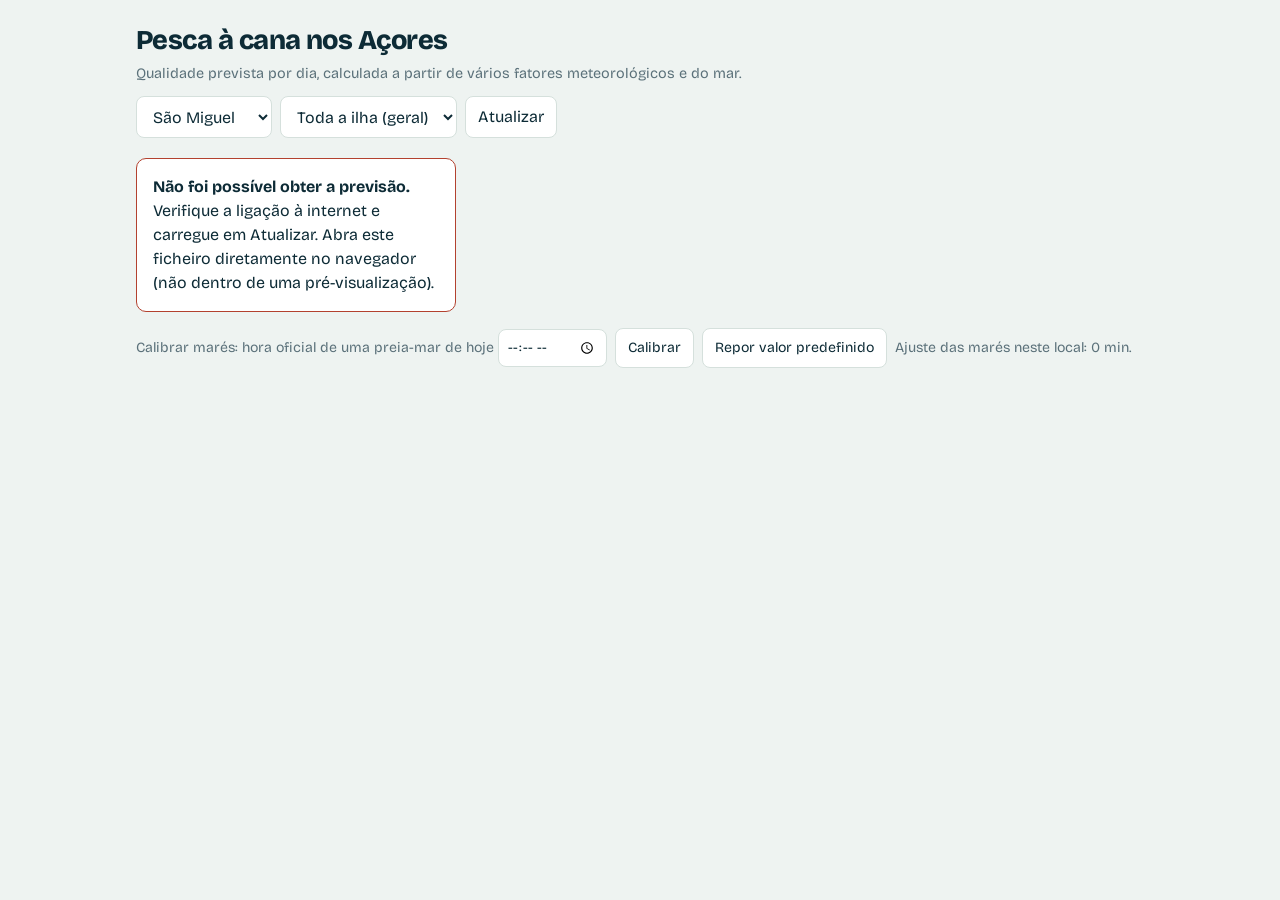
==== previsao-pesca-acores.html @ ee946c45 "Add files via upload" ====
<!doctype html>
<html lang="pt-PT">
<head>
<meta charset="utf-8">
<meta name="viewport" content="width=device-width, initial-scale=1">
<title>Previsão de pesca à cana – Açores</title>
<link rel="preconnect" href="https://fonts.googleapis.com">
<link href="https://fonts.googleapis.com/css2?family=Bricolage+Grotesque:opsz,wght@12..96,400;600;800&display=swap" rel="stylesheet">
<style>
:root{--g1:#2a7ca3;--g2:#d9822b;--g3:#7a5fc0;--bg:#eef3f1;--card:#fff;--ink:#0d2b36;--mute:#5b717a;--line:#d5e0dc;--track:#dfe8e4;--sel:#0d2b36;--selink:#f1f5f2;
--c1:#2e7d62;--c2:#6f9a3a;--c3:#d9a406;--c4:#d9822b;--c5:#b3412f}
@media (prefers-color-scheme:dark){:root{--g1:#5bb4dc;--g2:#ee9a47;--g3:#a58cf0;--bg:#0a1c23;--card:#11303b;--ink:#e6efec;--mute:#93a9b0;--line:#1f4350;--track:#1b3d49;--sel:#e6efec;--selink:#0a1c23;
--c1:#4fb08c;--c2:#93bd5c;--c3:#f2b705;--c4:#ee9a47;--c5:#e0715e}}
*{box-sizing:border-box}
body{margin:0;background:var(--bg);color:var(--ink);font:16px/1.5 "Bricolage Grotesque",system-ui,sans-serif}
main{max-width:1040px;margin:0 auto;padding:20px 16px 48px}
header{display:flex;flex-wrap:wrap;gap:12px;align-items:end;justify-content:space-between;margin-bottom:20px}
h1{margin:0;font-size:1.7rem;font-weight:800;letter-spacing:-.02em}
header p{margin:2px 0 0;color:var(--mute);font-size:.9rem}
.ctrl{display:flex;gap:8px}
select,button.rf{font:inherit;padding:8px 12px;border:1px solid var(--line);border-radius:8px;background:var(--card);color:var(--ink)}
button.rf{cursor:pointer}
:focus-visible{outline:3px solid var(--c3);outline-offset:2px}
.grid{display:grid;gap:16px}
@media(min-width:820px){.grid{grid-template-columns:320px 1fr;align-items:start}}
.dias{display:flex;flex-direction:column;gap:6px}
.dia{display:grid;grid-template-columns:78px 1fr 52px;gap:10px;align-items:center;text-align:left;width:100%;font:inherit;color:inherit;padding:10px 12px;background:var(--card);border:1px solid var(--line);border-radius:10px;cursor:pointer}
.dia[aria-pressed=true]{background:var(--sel);color:var(--selink);border-color:var(--sel)}
.dia b{display:block;text-transform:capitalize;font-weight:600;line-height:1.2}
.dia small{opacity:.7}
.dia .pc{font-weight:800;font-size:1.25rem;text-align:right}
.bar{height:8px;background:var(--track);border-radius:4px;overflow:hidden}
.bar i{display:block;height:100%;background:var(--c);border-radius:4px}
.melhor{display:inline-block;margin-left:4px;font-size:.7rem;font-weight:600;background:var(--c3);color:#0d2b36;border-radius:4px;padding:0 5px}
.painel{background:var(--card);border:1px solid var(--line);border-radius:14px;padding:20px}
.topo{display:flex;flex-wrap:wrap;gap:16px;align-items:center;justify-content:space-between;border-bottom:1px solid var(--line);padding-bottom:16px;margin-bottom:8px}
.topo h2{margin:0;font-size:1.3rem;text-transform:capitalize}
.topo p{margin:2px 0 0;color:var(--mute)}
.big{font-size:3.6rem;font-weight:800;line-height:1;letter-spacing:-.03em;color:var(--c)}
.big small{font-size:1.3rem;font-weight:600}
.big span{display:block;font-size:.95rem;font-weight:600;letter-spacing:0;text-align:right}
.aviso{margin:12px 0 0;padding:10px 12px;border-left:4px solid var(--c5);background:var(--track);border-radius:0 8px 8px 0;font-size:.92rem}
.resumo{margin:12px 0 4px}
.mod{padding:14px 0;border-bottom:1px solid var(--line)}
.mod:last-child{border:0}
.mh{display:flex;justify-content:space-between;gap:8px;align-items:baseline;margin-bottom:6px}
.mh h3{margin:0;font-size:1rem}
.mh h3 small{font-weight:400;color:var(--mute)}
.mh strong{font-size:1.05rem;color:var(--c)}
.val{margin:6px 0 0;font-size:.88rem;color:var(--mute)}
.nota{margin:2px 0 0;font-size:.92rem}
svg.sp{display:block;margin-top:6px;width:100%;max-width:260px;height:36px}
.pers{display:grid;grid-template-columns:repeat(4,1fr);gap:8px;margin:14px 0 6px}
.per{display:flex;flex-direction:column;gap:2px;padding:8px 10px;border:1px solid var(--line);border-radius:8px;font-size:.85rem}
.per.top{border:2px solid var(--c);padding:7px 9px}
.per small{color:var(--mute)}
.per span{font-weight:800;font-size:1.25rem;color:var(--c)}
.tira{display:grid;grid-template-columns:repeat(24,1fr);gap:1px;margin-top:10px}
.tira i{height:20px}
.eixo{display:flex;justify-content:space-between;font-size:.72rem;color:var(--mute)}
.calib{display:flex;flex-wrap:wrap;gap:8px;align-items:center;margin-top:12px;font-size:.88rem;color:var(--mute)}
.calib input{font:inherit;padding:6px 8px;border:1px solid var(--line);border-radius:8px;background:var(--card);color:var(--ink)}
.mod>summary{list-style:none;cursor:pointer}
.mod>summary::-webkit-details-marker{display:none}
.ver{display:inline-block;margin-top:4px;font-size:.82rem;font-weight:600;color:var(--g1)}
.ver::after{content:" ▾"}
.mod[open] .ver::after{content:" ▴"}
.fig{margin:14px 0 4px}
.fig figcaption{font-weight:600;font-size:.9rem;margin-bottom:4px}
.graf{display:block;width:100%;height:auto}
.leg{display:flex;flex-wrap:wrap;gap:4px 14px;margin:4px 0;font-size:.8rem;color:var(--mute)}
.leg i{display:inline-block;width:12px;height:12px;margin-right:5px;border-radius:3px;vertical-align:-2px}
.estado{color:var(--mute);font-size:.85rem;margin-top:16px}
.erro{padding:16px;border:1px solid var(--c5);border-radius:10px;background:var(--card)}
</style>
</head>
<body>
<main>
<header>
  <div>
    <h1>Pesca à cana nos Açores</h1>
    <p>Qualidade prevista por dia, calculada a partir de vários fatores meteorológicos e do mar.</p>
  </div>
  <div class="ctrl">
    <select id="ilha" aria-label="Ilha"></select>
    <select id="local" aria-label="Local de pesca"></select>
    <button class="rf" id="rf" type="button">Atualizar</button>
  </div>
</header>
<div id="app" class="grid" aria-live="polite"><p>A carregar previsão…</p></div>
<p class="estado" id="estado"></p>
<div class="calib">
  <label>Calibrar marés: hora oficial de uma preia-mar de hoje <input type="time" id="hora"></label>
  <button class="rf" id="cal" type="button">Calibrar</button>
  <button class="rf" id="rep" type="button">Repor valor predefinido</button>
  <span id="desf"></span>
</div>
</main>

<script>
/* ---------- Configuração ---------- */
const ILHAS={
 "Santa Maria":[36.96,-25.09],"São Miguel":[37.78,-25.50],"Terceira":[38.72,-27.22],
 "Graciosa":[39.05,-28.00],"São Jorge":[38.65,-28.05],"Pico":[38.47,-28.32],
 "Faial":[38.58,-28.70],"Flores":[39.45,-31.13],"Corvo":[39.70,-31.11]};
// Locais por ilha: [nome, lat, lon, face]. face = direção para onde a costa está virada (0=N, 90=E, 180=S, 270=O).
// Coordenadas e orientações aproximadas: ajuste-as à vontade. Para acrescentar locais a outra ilha, junte uma linha aqui.
const LOCAIS={"Terceira":[
 ["Praia da Vitória",38.733,-27.067,90],["Porto Martins",38.755,-27.055,80],["Lages",38.756,-27.090,110],
 ["Porto Judeu",38.678,-27.128,170],["Angra do Heroísmo",38.655,-27.220,180],["São Bartolomeu",38.667,-27.283,190],
 ["Cinco Ribeiras",38.700,-27.360,225],["Serreta",38.765,-27.365,315],["Biscoitos",38.790,-27.240,350],["Quatro Ribeiras",38.770,-27.155,20]]};
// Desfasamento (minutos) a somar às marés do modelo para coincidir com a tabela oficial. Terceira: medido em Angra do Heroísmo.
const DESF_ILHA={"Terceira":35};
const locaisDe=i=>[["Toda a ilha (geral)",...ILHAS[i],null,DESF_ILHA[i]??0],...(LOCAIS[i]||[]).map(l=>[...l.slice(0,4),l[4]??DESF_ILHA[i]??0])];
const HORAS=Array.from({length:24},(_,i)=>i); // dia completo (00h-23h): também se pesca à noite
const JANELA=12; // horas anteriores usadas para medir a tendência da pressão

/* ---------- Utilitários ---------- */
const $=s=>document.querySelector(s);
const vals=a=>a.filter(x=>x!=null);
const avg=a=>{a=vals(a);return a.length?a.reduce((s,x)=>s+x,0)/a.length:null};
const mx=a=>{a=vals(a);return a.length?Math.max(...a):null};
const sm=a=>{a=vals(a);return a.length?a.reduce((s,x)=>s+x,0):null};
const clamp=x=>Math.max(0,Math.min(100,x));
const f=(x,n=0)=>x==null?'–':x.toFixed(n).replace('.',',');
function interp(x,t){
  if(x<=t[0][0])return t[0][1];
  for(let i=1;i<t.length;i++){if(x<=t[i][0]){const[a,b]=t[i-1],[c,d]=t[i];return b+(d-b)*(x-a)/(c-a)}}
  return t[t.length-1][1];
}
function tier(s){
  if(s>=80)return{n:'Excelente',c:'var(--c1)'};
  if(s>=65)return{n:'Boa',c:'var(--c2)'};
  if(s>=50)return{n:'Razoável',c:'var(--c3)'};
  if(s>=35)return{n:'Fraca',c:'var(--c4)'};
  return{n:'Má',c:'var(--c5)'};
}
function spark(a){
  const v=vals(a);if(v.length<2)return'';
  const lo=Math.min(...v),hi=Math.max(...v),r=(hi-lo)||1;
  const pts=v.map((y,i)=>`${(i/(v.length-1)*256+2).toFixed(1)},${(32-(y-lo)/r*28).toFixed(1)}`).join(' ');
  return `<svg class="sp" viewBox="0 0 260 36" role="img" aria-label="Pressão ao longo do dia"><polyline points="${pts}" fill="none" stroke="currentColor" stroke-width="2" stroke-linejoin="round"/></svg>`;
}
function faseLunar(dia){
  const ciclo=29.530588853,d=(new Date(dia+'T12:00:00Z')-Date.UTC(2000,0,6,18,14))/864e5;
  return (((d%ciclo)+ciclo)%ciclo)/ciclo;
}
function nomeFase(p){
  if(p<.03||p>.97)return'Lua nova';if(p<.22)return'Lua crescente';if(p<.28)return'Quarto crescente';
  if(p<.47)return'Crescente gibosa';if(p<.53)return'Lua cheia';if(p<.72)return'Minguante gibosa';
  if(p<.78)return'Quarto minguante';return'Lua minguante';
}

/* ---------- Solunar e marés ---------- */
const PERIODOS=[['Madrugada',0,6],['Manhã',6,12],['Tarde',12,18],['Noite',18,24]];
const hm=m=>{m=Math.round(Math.max(0,Math.min(1439,m)));return String(Math.floor(m/60)).padStart(2,'0')+':'+String(m%60).padStart(2,'0')};
// Posição aproximada da Lua (fórmulas simplificadas, erro de alguns minutos). Maior = passagem meridiana ±60 min; menor = nascer/pôr ±30 min.
function solunar(data,lat,lon){
  const R=Math.PI/180,meio=new Date(data+'T12:00:00Z');
  const loc=new Date(meio.toLocaleString('sv-SE',{timeZone:'Atlantic/Azores'}).replace(' ','T')+'Z');
  const t0=Date.UTC(+data.slice(0,4),+data.slice(5,7)-1,+data.slice(8,10))-(loc-meio);
  const alt=m=>{
    const d=(t0+m*6e4)/864e5-10957.5;
    const lam=(218.316+13.176396*d+6.289*Math.sin((134.963+13.064993*d)*R))*R;
    const bet=5.128*Math.sin((93.272+13.22935*d)*R)*R,eps=(23.4393-3.563e-7*d)*R;
    const x=Math.cos(lam)*Math.cos(bet),y=Math.sin(lam)*Math.cos(bet)*Math.cos(eps)-Math.sin(bet)*Math.sin(eps),z=Math.sin(lam)*Math.cos(bet)*Math.sin(eps)+Math.sin(bet)*Math.cos(eps);
    const H=(280.46061837+360.98564736629*d+lon)*R-Math.atan2(y,x),dec=Math.asin(z);
    return Math.asin(Math.sin(lat*R)*Math.sin(dec)+Math.cos(lat*R)*Math.cos(dec)*Math.cos(H));
  };
  const A=[];for(let m=0;m<=1440;m+=10)A.push(alt(m));
  const janelas=[];
  for(let i=1;i<A.length-1;i++){
    const m=i*10;
    if((A[i]>A[i-1]&&A[i]>=A[i+1])||(A[i]<A[i-1]&&A[i]<=A[i+1]))janelas.push({ini:m-60,fim:m+60,tipo:'maior'});
    if((A[i-1]<0&&A[i]>=0)||(A[i-1]>=0&&A[i]<0))janelas.push({ini:m-30,fim:m+30,tipo:'menor'});
  }
  return{janelas:janelas.sort((a,b)=>a.ini-b.ini)};
}
// Nível do mar à hora t (relativa ao início do dia), por interpolação linear; c[i] = hora i-2
const nivel=(c,t)=>{const x=t+2,i=Math.floor(x),a=c?.[i],b=c?.[i+1];return i<0||a==null||b==null?null:a+(b-a)*(x-i)};
// Preia-mar e baixa-mar: máximos e mínimos da série (interpolação parabólica) + desfasamento d.desf (min) face à tabela oficial
function extremos(d){
  const c=d.mareCtx,r=[];if(!c)return r;
  for(let j=-1;j<=24;j++){
    const y0=nivel(c,j-1),y1=nivel(c,j),y2=nivel(c,j+1);if(y0==null||y1==null||y2==null)continue;
    const alta=y1>y0&&y1>=y2,baixa=y1<y0&&y1<=y2;if(!alta&&!baixa)continue;
    const den=y0-2*y1+y2,m=(j+(den?.5*(y0-y2)/den:0))*60+(d.desf||0);
    if(m>=0&&m<1440)r.push({m,alta,y:y1});
  }
  return r.sort((a,b)=>a.m-b.m);
}
// Pontuação hora a hora: água em movimento (velocidade da maré) + períodos solunares, com bónus quando coincidem
function horaMares(d){
  const c=d.mareCtx,o=(d.desf||0)/60;
  return HORAS.map(h=>{
    const a=nivel(c,h+1-o),b=nivel(c,h-1-o),sp=a!=null&&b!=null?Math.abs(a-b)/2:null;
    const base=sp==null?60:interp(sp,[[0,35],[.05,50],[.12,80],[.2,100]]);
    const s=d.sol.janelas.filter(j=>h*60+30>=j.ini&&h*60+30<=j.fim).reduce((a,j)=>Math.max(a,j.tipo==='maior'?1:.6),0);
    const mid=h*60+30,ds=d.sun?Math.min(Math.abs(mid-d.sun.nasce),Math.abs(mid-d.sun.poe)):999;
    const u=ds<=45?1:ds<=90?.5:0; // luz de amanhecer e entardecer
    return clamp(base*.5+(40+60*s)*.3+(40+60*u)*.2+((s>0||u>0)&&base>=70?10:0));
  });
}
// Janelas de ouro: período solunar a menos de 1 h de uma preia-mar ou baixa-mar
function ouro(d){
  const r=[];
  [...d.sol.janelas,...(d.sun?[d.sun.nasce,d.sun.poe].map(m=>({ini:m-60,fim:m+60})):[])].forEach(j=>d.extremos.forEach(e=>{const a=Math.max(j.ini,e.m-60),b=Math.min(j.fim,e.m+60);if(b>a)r.push({a,b})}));
  return r.sort((x,y)=>x.a-y.a);
}
function tira(d){
  return`<div class="tira">${d.hs.map((v,h)=>`<i title="${String(h).padStart(2,'0')}h: ${Math.round(v)}%" style="background:${tier(v).c}"></i>`).join('')}</div><div class="eixo"><span>00h</span><span>06h</span><span>12h</span><span>18h</span><span>24h</span></div>`;
}

/* ---------- Módulos (um por fator) ----------
   Cada módulo recebe os dados do dia e devolve {pontos 0-100, valor, nota} ou null se não houver dados.
   Para acrescentar um fator, basta juntar um objeto a esta lista. */
const MODULOS=[
{id:'pressao',nome:'Pressão atmosférica',peso:.20,avaliar(d){
  const a=vals(d.p),c=d.pCtx;if(a.length<4)return null;
  // tendência: para cada hora do dia, variação face às JANELA horas anteriores; depois média do dia
  const ds=[];for(let i=JANELA;i<c.length;i++)if(c[i]!=null&&c[i-JANELA]!=null)ds.push(c[i]-c[i-JANELA]);
  if(ds.length<4)return null;
  const delta=avg(ds),pm=avg(a);
  const seta=delta<-1?'↓':delta>1?'↑':'→';
  let s=interp(delta,[[-12,30],[-6,50],[-3,100],[-1,92],[0,75],[1,62],[3,50],[6,35]]);
  if(pm<1000)s-=15;else if(pm<1008)s-=7;
  const nota=delta<-6?'Queda rápida: frente a chegar. Peixe ativo, mas o mar vai piorar.'
   :delta<-1?'Queda gradual: cenário clássico de boa atividade antes da frente.'
   :delta<=1?'Pressão estável: pesca regular, peixe menos agitado.'
   :delta<=4?'Subida ligeira: pós-frente, atividade a recuperar.'
   :'Subida rápida: água turva e peixe irregular.';
  return{pontos:clamp(s),valor:`${f(pm)} hPa, tendência ${seta} ${delta>0?'+':''}${f(delta,1)} hPa por cada ${JANELA} h`,nota};
}},
{id:'ondulacao',nome:'Ondulação',peso:.26,avaliar(d){
  const h=avg(d.onda);if(h==null)return null;
  const hm=mx(d.onda),per=avg(d.per);
  const s=interp(hm,[[0,75],[.3,82],[.8,100],[1.5,88],[2,58],[3,22],[4,5],[5,0]]);
  const nota=hm<.3?'Mar chão: peixe mais desconfiado, use fio fino.'
   :hm<1.5?'Ondulação ideal: mexe o fundo sem pôr em risco a margem.'
   :hm<2.2?'Ondulação já forte: escolha locais abrigados.'
   :'Ondulação perigosa na margem: evite os rochedos expostos.';
  return{pontos:clamp(s),valor:`Máx. ${f(hm,1)} m no local${d.ondaLargo?` (ao largo ${f(mx(d.ondaLargo),1)} m)`:''}, período médio ${f(per,0)} s`,nota};
}},
{id:'vento',nome:'Vento',peso:.20,avaliar(d){
  const v=avg(d.v);if(v==null)return null;
  const r=mx(d.raj);
  let s=interp(v,[[0,95],[10,100],[20,72],[30,40],[45,10],[60,0]]);
  s-=Math.max(0,((r??v)-v-15)*.8);
  const nota=v<12?'Vento fraco: lançamentos fáceis e linha controlada.'
   :v<25?'Vento moderado: aceitável, procure abrigo.'
   :'Vento forte: lançar e sentir a ferrada fica difícil.';
  return{pontos:clamp(s),valor:`Média ${f(v)} km/h, rajadas até ${f(r)} km/h`,nota};
}},
{id:'mares',nome:'Marés, solunar e luz do dia',peso:.16,avaliar(d){
  const s=avg(d.hs.slice(d.h0,d.h1));if(s==null)return null;
  const full=d.h1-d.h0===24,tem=d.extremos.length>0;
  let extra='';
  if(full){
    const ex=d.extremos.map(e=>`${e.alta?'preia-mar':'baixa-mar'} ${hm(e.m)} (${e.y>0?'+':''}${f(e.y,1)} m)`).join('; ');
    const sl=t=>d.sol.janelas.filter(j=>j.tipo===t).map(j=>`${hm(j.ini)}–${hm(j.fim)}`).join(' e ')||'nenhum';
    const og=d.ouro.map(o=>`${hm(o.a)}–${hm(o.b)}`).join('; ');
    extra=`<p class="val">Sol: nasce às ${hm(d.sun.nasce)} e põe-se às ${hm(d.sun.poe)}.</p><p class="val">Marés: ${ex||'sem dados'}.</p><p class="val">Solunar maior: ${sl('maior')}. Menor: ${sl('menor')}.</p>
     <p class="nota">${og?`Janelas de ouro (solunar ou nascer/pôr do sol junto à mudança de maré): <b>${og}</b>.`:'Neste dia não há coincidência com a mudança de maré.'}</p>
     <p class="val">Horas das marés estimadas pelo modelo do Open-Meteo e corrigidas com um ajuste de ${d.desf>0?'+':''}${d.desf||0} min; use «Calibrar» para o afinar com a tabela oficial. Horas da Lua calculadas de forma aproximada.</p>`;
  }
  return{pontos:s,valor:`${nomeFase(faseLunar(d.data))}`,
   nota:tem?'Pesca-se melhor com a água em movimento, sobretudo dentro de um período solunar.':'Sem dados de maré: pontuação baseada só nos períodos solunares.',extra};
}},
{id:'ceu',nome:'Céu e chuva',peso:.12,avaliar(d){
  const n=avg(d.nuv),c=sm(d.chuva);if(n==null)return null;
  const sn=interp(n,[[0,72],[40,95],[80,95],[100,78]]);
  const sc=interp(c??0,[[0,100],[1,80],[5,45],[12,15],[25,0]]);
  return{pontos:clamp(.4*sn+.6*sc),valor:`Nuvens ${f(n)}%, chuva ${f(c,1)} mm`,
   nota:c>5?'Chuva relevante: turva a água e torna a pesca desconfortável.':n>=40&&n<=85?'Céu parcialmente nublado: boa luminosidade para pescar.':'Condições de luz sem grande efeito.'};
}},
{id:'agua',nome:'Temperatura da água',peso:.06,avaliar(d){
  const t=avg(d.sst);if(t==null)return null;
  const s=interp(t,[[12,30],[15,55],[17,80],[19,100],[23,100],[25,80],[28,55]]);
  return{pontos:clamp(s),valor:`${f(t,1)} °C`,nota:t<17?'Água fria: peixe mais lento e junto ao fundo.':t>24?'Água muito quente: peixe procura zonas mais fundas.':'Temperatura favorável.'};
}}
];

/* ---------- Gráficos SVG ---------- */
// o.s: séries {v, h0 (hora do 1.º valor), dx (passo em horas), c (cor), t:'barra', area, dash, semPontos}
// opções: titulo, min, max, dec, un, x0, x1, H, bandas [{a,b,c,o}] (horas), refs [{y,n}], pontos [{h,v,n,c,baixo}], marcas [{h,n,c}], faixa [24 pontuações], leg [{c,n}]
function grafico(o){
  const W=640,H=o.H||230,L=46,Rr=14,T=22,B=o.faixa?46:26,x0=o.x0??0,x1=o.x1??24,b=H-B;
  const tod=o.s.flatMap(s=>vals(s.v)).concat((o.refs||[]).map(r=>r.y));
  let lo=o.min??Math.min(...tod),hi=o.max??Math.max(...tod);
  if(hi-lo<1e-6)hi=lo+1;
  const pd=(hi-lo)*.1;if(o.min==null)lo-=pd;if(o.max==null)hi+=pd;
  const X=h=>L+(h-x0)/(x1-x0)*(W-L-Rr),Y=v=>T+(1-(v-lo)/(hi-lo))*(b-T),r1=n=>n.toFixed(1);
  let g='';
  (o.bandas||[]).forEach(z=>{const a=Math.max(z.a,x0),e=Math.min(z.b,x1);if(e>a)g+=`<rect x="${r1(X(a))}" y="${T}" width="${r1(X(e)-X(a))}" height="${b-T}" fill="${z.c}" opacity="${z.o??.15}"/>`});
  for(let k=0;k<=4;k++){const v=lo+(hi-lo)*k/4;g+=`<line x1="${L}" x2="${W-Rr}" y1="${r1(Y(v))}" y2="${r1(Y(v))}" stroke="var(--line)"/><text x="${L-6}" y="${r1(Y(v)+4)}" text-anchor="end" fill="var(--mute)" font-size="11">${f(v,o.dec??1)}</text>`}
  for(let h=Math.ceil(x0/6)*6;h<=x1;h+=6)g+=`<text x="${r1(X(h))}" y="${b+14}" text-anchor="middle" fill="var(--mute)" font-size="11">${String(((h%24)+24)%24).padStart(2,'0')}h</text>`;
  (o.refs||[]).forEach(r=>{g+=`<line x1="${L}" x2="${W-Rr}" y1="${r1(Y(r.y))}" y2="${r1(Y(r.y))}" stroke="var(--c5)" stroke-dasharray="5 4"/><text x="${W-Rr-2}" y="${r1(Y(r.y)-4)}" text-anchor="end" fill="var(--c5)" font-size="11">${r.n}</text>`});
  o.s.forEach(s=>{
    const dx=s.dx||1,h0=s.h0??0,pts=s.v.map((v,i)=>v==null?null:[X(h0+i*dx),Y(v),v,h0+i*dx]).filter(Boolean);
    if(!pts.length)return;
    const tip=p=>`${hm(((p[3]%24)+24)%24*60)}: ${f(p[2],o.dec??1)} ${o.un||''}`;
    if(s.t==='barra'){const w=Math.max(2,(X(1)-X(0))*.7);pts.forEach(p=>{g+=`<rect x="${r1(p[0]-w/2)}" y="${r1(p[1])}" width="${r1(w)}" height="${r1(Math.max(0,b-p[1]))}" fill="${s.c}" opacity=".85"><title>${tip(p)}</title></rect>`});return}
    const l=pts.map(p=>r1(p[0])+','+r1(p[1])).join(' ');
    if(s.area)g+=`<polygon points="${r1(pts[0][0])},${b} ${l} ${r1(pts[pts.length-1][0])},${b}" fill="${s.c}" opacity=".18"/>`;
    g+=`<polyline points="${l}" fill="none" stroke="${s.c}" stroke-width="2.2" stroke-linejoin="round"${s.dash?' stroke-dasharray="6 4"':''}/>`;
    if(!s.semPontos)pts.forEach(p=>{g+=`<circle cx="${r1(p[0])}" cy="${r1(p[1])}" r="6" fill="${s.c}" opacity="0"><title>${tip(p)}</title></circle>`});
  });
  (o.marcas||[]).forEach((m,i)=>{const x=X(m.h);g+=`<line x1="${r1(x)}" x2="${r1(x)}" y1="${T}" y2="${b}" stroke="${m.c}" stroke-dasharray="2 3"/><text x="${r1(x+(x>W-90?-3:3))}" y="${T+11+(i%2)*12}" text-anchor="${x>W-90?'end':'start'}" fill="${m.c}" font-size="11">${m.n}</text>`});
  (o.pontos||[]).forEach(p=>{const x=X(p.h),y=Y(p.v);g+=`<circle cx="${r1(x)}" cy="${r1(y)}" r="4.5" fill="var(--card)" stroke="${p.c}" stroke-width="2"/><text x="${r1(x)}" y="${r1(y+(p.baixo?17:-9))}" text-anchor="middle" fill="var(--ink)" font-size="11" font-weight="600">${p.n}</text>`});
  if(o.faixa){g+=`<text x="${L-6}" y="${b+34}" text-anchor="end" fill="var(--mute)" font-size="10">pont.</text>`;o.faixa.forEach((v,h)=>{g+=`<rect x="${r1(X(h))}" y="${b+24}" width="${r1(X(1)-X(0)-1)}" height="11" fill="${tier(v).c}"><title>${String(h).padStart(2,'0')}h: ${Math.round(v)}%</title></rect>`})}
  const leg=(o.leg||[]).map(x=>`<span><i style="background:${x.c}"></i>${x.n}</span>`).join('');
  return`<figure class="fig"><figcaption>${o.titulo}</figcaption><svg class="graf" viewBox="0 0 ${W} ${H}" role="img" aria-label="${o.titulo}">${g}</svg>${leg?`<div class="leg">${leg}</div>`:''}</figure>`;
}
const G={a:'var(--g1)',b:'var(--g2)',c:'var(--g3)'};
const DET={
 pressao:d=>grafico({titulo:'Pressão ao nível do mar (hPa), com as 12 h anteriores',s:[{v:d.pCtx,h0:-12,c:G.a,area:1}],x0:-12,dec:0,un:'hPa',bandas:[{a:-12,b:0,c:'var(--ink)',o:.07}],leg:[{c:'var(--ink)',n:'Sombreado: dia anterior (base da tendência)'}]}),
 ondulacao:d=>grafico({titulo:'Altura das ondas (m)',s:[{v:d.onda,c:G.a,area:1},...(d.ondaLargo?[{v:d.ondaLargo,c:G.b,dash:1,semPontos:1}]:[])],min:0,un:'m',refs:[{y:2.2,n:'risco nas rochas'},{y:3,n:'perigoso'}],leg:[{c:G.a,n:'No local'},...(d.ondaLargo?[{c:G.b,n:'Ao largo'}]:[])]}),
 vento:d=>grafico({titulo:'Vento (km/h)',s:[{v:d.v,c:G.a,area:1},{v:d.raj,c:G.b,dash:1,semPontos:1}],min:0,dec:0,un:'km/h',refs:[{y:30,n:'vento forte'},{y:50,n:'rajadas perigosas'}],leg:[{c:G.a,n:'Vento médio'},{c:G.b,n:'Rajadas'}]}),
 ceu:d=>grafico({titulo:'Nebulosidade (%)',s:[{v:d.nuv,c:G.a,area:1}],min:0,max:100,dec:0,un:'%',H:150})+grafico({titulo:'Precipitação (mm por hora)',s:[{v:d.chuva,c:G.a,t:'barra'}],min:0,un:'mm',H:150}),
 agua:d=>grafico({titulo:'Temperatura da água do mar (°C)',s:[{v:d.sst,c:G.b,area:1}],un:'°C'}),
 mares:d=>{
  if(!d.extremos.length)return'<p class="val">Sem dados de maré para desenhar o gráfico.</p>';
  const o=(d.desf||0)/60,sn=d.sun,h=m=>m/60;
  return grafico({titulo:'Maré, períodos solunares e luz do dia',
   s:[{v:Array.from({length:97},(_,i)=>nivel(d.mareCtx,i*.25-o)),dx:.25,c:G.a,area:1,semPontos:1}],un:'m',
   bandas:[...(sn?[{a:0,b:h(sn.nasce),c:'var(--ink)',o:.1},{a:h(sn.poe),b:24,c:'var(--ink)',o:.1}]:[]),...d.sol.janelas.map(j=>({a:h(j.ini),b:h(j.fim),c:G.c,o:j.tipo==='maior'?.32:.16}))],
   pontos:d.extremos.map(e=>({h:h(e.m),v:e.y,n:`${e.alta?'PM':'BM'} ${hm(e.m)}`,c:G.a,baixo:!e.alta})),
   marcas:sn?[{h:h(sn.nasce),n:`nascer ${hm(sn.nasce)}`,c:'var(--c3)'},{h:h(sn.poe),n:`pôr ${hm(sn.poe)}`,c:'var(--c3)'}]:[],
   faixa:d.hs,
   leg:[{c:G.a,n:'Nível do mar (PM preia-mar, BM baixa-mar)'},{c:G.c,n:'Solunar (forte: maior, claro: menor)'},{c:'var(--ink)',n:'Noite'},{c:'var(--c3)',n:'Nascer e pôr do sol'},{c:'var(--c2)',n:'Faixa inferior: pontuação de cada hora'}]});
 }};
MODULOS.forEach(m=>m.det=DET[m.id]);

/* ---------- Dados ---------- */
async function obter(loc){
  const[,lat,lon,face,desf=0]=loc,R=Math.PI/180,fim='&timezone=Atlantic%2FAzores&past_days=1&forecast_days=7';
  const base=`latitude=${lat}&longitude=${lon}${fim}`;
  // o modelo do mar só tem dados ao largo: desloca ~6 km para o lado do mar
  const mar=face==null?base:`latitude=${(lat+.06*Math.cos(face*R)).toFixed(4)}&longitude=${(lon+.06*Math.sin(face*R)/Math.cos(lat*R)).toFixed(4)}${fim}`;
  const urlF=`https://api.open-meteo.com/v1/forecast?${base}&wind_speed_unit=kmh&hourly=pressure_msl,wind_speed_10m,wind_gusts_10m,cloud_cover,precipitation,wind_direction_10m&daily=sunrise,sunset`;
  const urlM=`https://marine-api.open-meteo.com/v1/marine?${mar}&hourly=wave_height,wave_direction,wave_period,sea_surface_temperature,sea_level_height_msl`;
  const[rf,rm]=await Promise.allSettled([fetch(urlF).then(r=>{if(!r.ok)throw 0;return r.json()}),fetch(urlM).then(r=>{if(!r.ok)throw 0;return r.json()})]);
  if(rf.status!=='fulfilled')throw new Error('Sem dados meteorológicos');
  const horas={};
  const juntar=(src,mapa)=>{if(!src)return;src.hourly.time.forEach((t,i)=>{
    const dia=t.slice(0,10),h=+t.slice(11,13);horas[dia]??={};horas[dia][h]??={};
    for(const k in mapa)horas[dia][h][mapa[k]]=src.hourly[k][i];});};
  juntar(rf.value,{pressure_msl:'p',wind_speed_10m:'v',wind_gusts_10m:'raj',cloud_cover:'nuv',precipitation:'chuva',wind_direction_10m:'vd'});
  juntar(rm.status==='fulfilled'?rm.value:null,{wave_height:'onda',wave_direction:'od',wave_period:'per',sea_surface_temperature:'sst',sea_level_height_msl:'mare'});
  const sun={},mm=t=>+t.slice(11,13)*60+ +t.slice(14,16);
  rf.value.daily.time.forEach((t,i)=>{sun[t]={nasce:mm(rf.value.daily.sunrise[i]),poe:mm(rf.value.daily.sunset[i])}});
  const hoje=new Date().toLocaleDateString('sv-SE',{timeZone:'Atlantic/Azores'});
  return{dias:Object.keys(horas).sort().filter(x=>x>=hoje).slice(0,7).map(data=>{
    const d={data};
    ['p','v','raj','nuv','chuva','onda','per','sst','mare','vd','od'].forEach(k=>d[k]=HORAS.map(h=>horas[data][h]?.[k]));
    // pressão com contexto: últimas horas do dia anterior + as 24 h do dia
    const ant=new Date(new Date(data+'T12:00:00Z')-864e5).toISOString().slice(0,10);
    d.pCtx=[...HORAS.slice(24-JANELA).map(h=>horas[ant]?.[h]?.p),...d.p];
    const dep=new Date(new Date(data+'T12:00:00Z').getTime()+864e5).toISOString().slice(0,10);
    d.mareCtx=[horas[ant]?.[22]?.mare,horas[ant]?.[23]?.mare,...d.mare,horas[dep]?.[0]?.mare,horas[dep]?.[1]?.mare]; // índice h+2 = hora h
    d.sun=sun[data];d.desf=desf;d.sol=solunar(data,lat,lon);
    if(face!=null){ // exposição do local: ondas e vento de frente para a costa pesam mais
      const ex=a=>a==null?null:Math.max(0,Math.cos((a-face)*R));
      d.ondaLargo=d.onda.slice();
      d.onda=d.onda.map((x,i)=>ex(d.od[i])==null||x==null?x:x*(.35+.65*ex(d.od[i])));
      ['v','raj'].forEach(k=>d[k]=d[k].map((x,i)=>ex(d.vd[i])==null||x==null?x:x*(.6+.4*ex(d.vd[i]))));
    }
    return pontuar(d);
  }),marinho:rm.status==='fulfilled'};
}

/* ---------- Pontuação ---------- */
function calcular(d){
  const mods=MODULOS.map(m=>({m,r:m.avaliar(d)})),ok=mods.filter(x=>x.r);
  let t=ok.reduce((s,x)=>s+x.m.peso*x.r.pontos,0)/ok.reduce((s,x)=>s+x.m.peso,0);
  const av=[],hs=mx(d.onda),rj=mx(d.raj);
  if((hs!=null&&hs>=3)||(rj!=null&&rj>=65)){t=Math.min(t,20);av.push('Condições perigosas na margem (ondulação ou rajadas extremas). Não recomendado pescar.');}
  else if((hs!=null&&hs>=2.2)||(rj!=null&&rj>=50)){t=Math.min(t,45);av.push('Risco para quem pesca nas rochas: ondulação ou rajadas fortes. Pesque só em locais abrigados.');}
  return{mods,ok:ok.length,total:Math.round(t),avisos:av};
}
// Sub-período do dia (horas a..b-1) com os mesmos dados
function fatiar(d,a,b){
  const o={data:d.data,sol:d.sol,hs:d.hs,extremos:d.extremos,ouro:d.ouro,h0:a,h1:b,p:d.p.slice(a,b),pCtx:d.pCtx.slice(a,b+JANELA)};
  ['v','raj','nuv','chuva','onda','per','sst'].forEach(k=>o[k]=d[k].slice(a,b));
  return o;
}
function pontuar(d){
  d.h0=0;d.h1=24;d.extremos=extremos(d);d.hs=horaMares(d);d.ouro=ouro(d);
  Object.assign(d,calcular(d));
  if(d.ok<MODULOS.length)d.avisos.push('Alguns fatores sem dados para este dia; a percentagem usa apenas os restantes.');
  d.periodos=PERIODOS.map(([nome,a,b])=>({nome,a,b,total:calcular(fatiar(d,a,b)).total}));
  return d;
}

/* ---------- Interface ---------- */
let estado={dias:[],sel:0};
const abertos=new Set();
const nomeDia=(data,o)=>new Date(data+'T12:00:00').toLocaleDateString('pt-PT',o);

function render(){
  const{dias,sel}=estado;
  const seguros=dias.filter(d=>!d.avisos.some(a=>a.startsWith('Condições perigosas')));
  const melhor=seguros.length?seguros.reduce((a,b)=>b.total>a.total?b:a):null;
  const lista=dias.map((d,i)=>{const t=tier(d.total);
    return`<button class="dia" type="button" data-i="${i}" aria-pressed="${i===sel}" style="--c:${t.c}">
      <span><b>${i===0?'Hoje':nomeDia(d.data,{weekday:'short'})}${d===melhor?'<span class="melhor">Melhor</span>':''}</b><small>${nomeDia(d.data,{day:'numeric',month:'short'})}</small></span>
      <span class="bar"><i style="width:${d.total}%"></i></span><span class="pc">${d.total}%</span></button>`}).join('');
  const d=dias[sel],t=tier(d.total);
  const ordem=d.mods.filter(x=>x.r).sort((a,b)=>b.r.pontos-a.r.pontos);
  const forte=ordem[0],fraco=ordem[ordem.length-1];
  const bp=d.periodos.reduce((a,b)=>b.total>a.total?b:a);
  const pers=`<div class="pers" role="group" aria-label="Qualidade por período do dia">${d.periodos.map(p=>`<div class="per${p===bp?' top':''}" style="--c:${tier(p.total).c}"><b>${p.nome}</b><small>${p.a}h–${p.b}h</small><span>${p.total}%</span><div class="bar"><i style="width:${p.total}%"></i></div></div>`).join('')}</div>`;
  const mods=d.mods.map(({m,r})=>{
    if(!r)return`<div class="mod"><div class="mh"><h3>${m.nome}</h3></div><p class="nota">Sem dados disponíveis para este fator.</p></div>`;
    const c=tier(r.pontos).c;
    return`<details class="mod" data-id="${m.id}" style="--c:${c}"${abertos.has(m.id)?' open':''}><summary><div class="mh"><h3>${m.nome} <small>peso ${Math.round(m.peso*100)}%</small></h3><strong>${Math.round(r.pontos)}%</strong></div>
      <div class="bar"><i style="width:${r.pontos}%"></i></div><p class="val">${r.valor}</p><p class="nota">${r.nota}</p>${m.det?'<span class="ver">Ver gráfico e pormenores</span>':''}</summary>${r.extra||''}${m.det?m.det(d):''}</details>`}).join('');
  $('#app').innerHTML=`<div class="dias" role="group" aria-label="Dias da semana">${lista}</div>
  <section class="painel" style="--c:${t.c}">
    <div class="topo"><div><h2>${nomeDia(d.data,{weekday:'long',day:'numeric',month:'long'})}</h2><p>Relatório das 24 horas (00h–23h)</p></div>
    <div class="big">${d.total}<small>%</small><span>${t.n}</span></div></div>
    ${d.avisos.map(a=>`<p class="aviso">${a}</p>`).join('')}
    <p class="resumo">${forte&&fraco&&forte!==fraco?`Ponto mais favorável: <b>${forte.m.nome.toLowerCase()}</b> (${Math.round(forte.r.pontos)}%). Ponto mais fraco: <b>${fraco.m.nome.toLowerCase()}</b> (${Math.round(fraco.r.pontos)}%).`:''}</p>
    <p class="resumo">Melhor período do dia: <b>${bp.nome.toLowerCase()}</b> (${bp.total}%).</p>${pers}${mods}
  </section>`;
  document.querySelectorAll('details.mod').forEach(x=>x.ontoggle=()=>x.open?abertos.add(x.dataset.id):abertos.delete(x.dataset.id));
  document.querySelectorAll('.dia').forEach(b=>b.onclick=()=>{estado.sel=+b.dataset.i;render();$('.dia[aria-pressed=true]').focus()});
}

async function carregar(){
  const loc=[...locaisDe($('#ilha').value)[+$('#local').value||0]];
  try{const g=localStorage.getItem(chave());if(g!=null)loc[4]=+g}catch(e){}
  $('#desf').textContent=`Ajuste das marés neste local: ${loc[4]>0?'+':''}${loc[4]} min.`;
  try{localStorage.setItem('ilha',$('#ilha').value);localStorage.setItem('local',$('#local').value)}catch(e){}
  $('#app').innerHTML='<p>A carregar previsão…</p>';$('#estado').textContent='';
  try{
    const r=await obter(loc);
    estado={dias:r.dias,sel:0};render();
    $('#estado').textContent=`Local: ${loc[0]}. Atualizado às ${new Date().toLocaleTimeString('pt-PT',{hour:'2-digit',minute:'2-digit'})}. Dados: Open-Meteo (tempo e mar).`+(r.marinho?'':' Dados de mar indisponíveis: ondulação e temperatura da água ignoradas.');
  }catch(e){
    $('#app').innerHTML='<div class="erro"><b>Não foi possível obter a previsão.</b><br>Verifique a ligação à internet e carregue em Atualizar. Abra este ficheiro diretamente no navegador (não dentro de uma pré-visualização).</div>';
  }
}
const sel=$('#ilha');
Object.keys(ILHAS).forEach(n=>sel.add(new Option(n,n)));
try{sel.value=localStorage.getItem('ilha')||'São Miguel'}catch(e){sel.value='São Miguel'}
const chave=()=>`desf|${$('#ilha').value}|${$('#local').value}`;
function calibrar(){ // compara a hora oficial com a preia-mar do modelo mais próxima (sem ajuste) e guarda a diferença
  const v=$('#hora').value,d=estado.dias[0];if(!v||!d)return;
  const alvo=+v.slice(0,2)*60+ +v.slice(3,5),altas=extremos({...d,desf:0}).filter(e=>e.alta);if(!altas.length)return;
  const e=altas.reduce((a,b)=>Math.abs(b.m-alvo)<Math.abs(a.m-alvo)?b:a);
  try{localStorage.setItem(chave(),Math.round(alvo-e.m))}catch(x){}
  carregar();
}
function preencherLocais(idx){const l=$('#local');l.innerHTML='';locaisDe(sel.value).forEach(([n],i)=>l.add(new Option(n,i)));l.value=l.querySelector(`option[value="${idx}"]`)?idx:0}
let guardado=0;try{guardado=localStorage.getItem('local')||0}catch(e){}
preencherLocais(guardado);
sel.onchange=()=>{preencherLocais(0);carregar()};$('#local').onchange=carregar;$('#rf').onclick=carregar;$('#cal').onclick=calibrar;$('#rep').onclick=()=>{try{localStorage.removeItem(chave())}catch(x){}carregar()};
carregar();
</script>
</body>
</html>
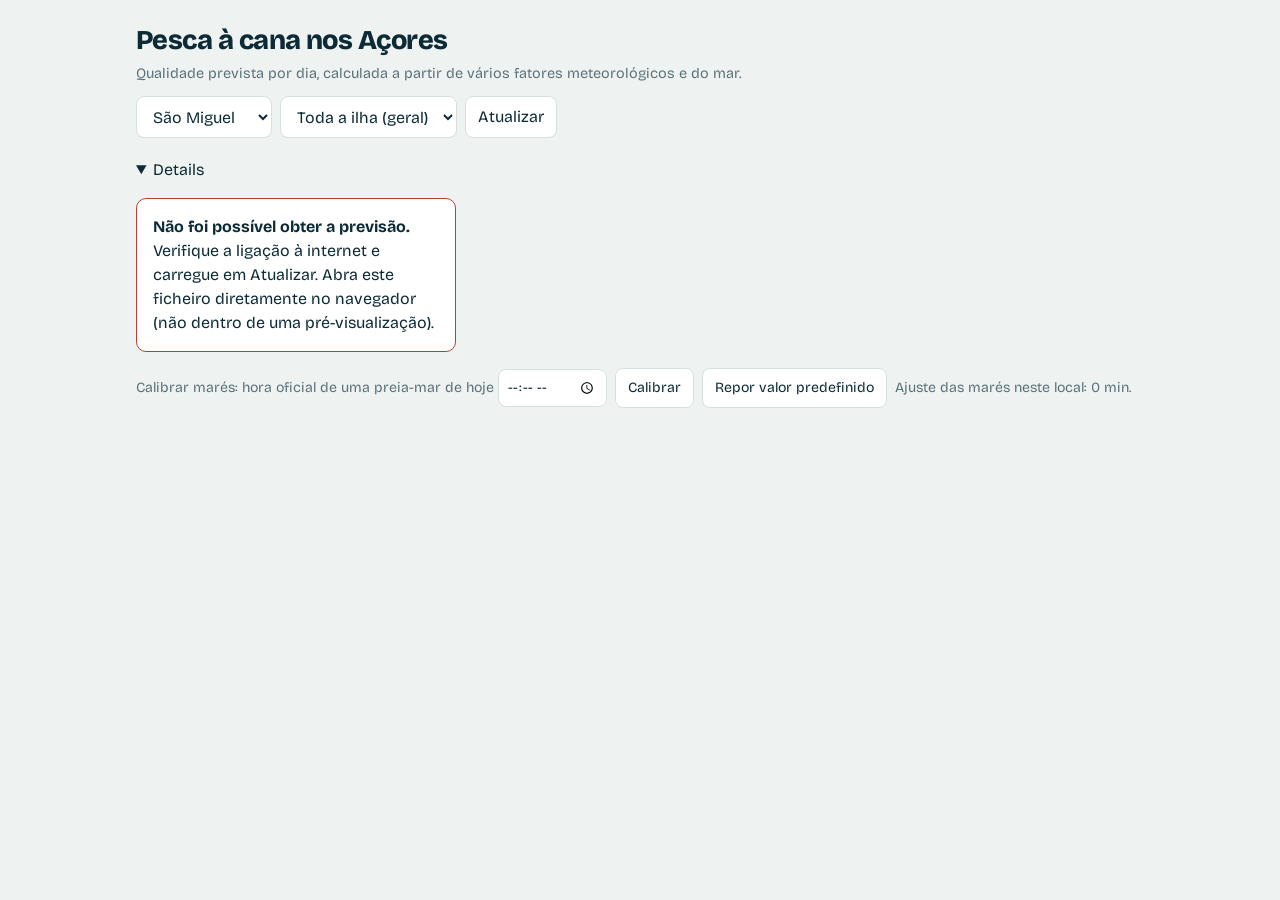
==== commit 5e3c4d3d: "Add files via upload" ====
--- a/previsao-pesca-acores.html
+++ b/previsao-pesca-acores.html
@@ -70,6 +70,15 @@
 .graf{display:block;width:100%;height:auto}
 .leg{display:flex;flex-wrap:wrap;gap:4px 14px;margin:4px 0;font-size:.8rem;color:var(--mute)}
 .leg i{display:inline-block;width:12px;height:12px;margin-right:5px;border-radius:3px;vertical-align:-2px}
+.mapa{margin:0 0 16px}
+.mapa summary{cursor:pointer;font-weight:600;margin-bottom:8px}
+.mapa svg{display:block;width:100%;height:auto;background:var(--card);border:1px solid var(--line);border-radius:12px}
+.mapa .ilha{fill:var(--track);stroke:var(--mute);stroke-width:.6;stroke-linejoin:round}
+.mapa .pt{cursor:pointer}
+.mapa text{font-size:9px;fill:var(--ink);paint-order:stroke;stroke:var(--card);stroke-width:2.5px}
+.m{display:block}
+.m small{display:block;margin-bottom:3px;font-size:.78rem}
+.m .bar{display:block}
 .estado{color:var(--mute);font-size:.85rem;margin-top:16px}
 .erro{padding:16px;border:1px solid var(--c5);border-radius:10px;background:var(--card)}
 </style>
@@ -87,6 +96,7 @@
     <button class="rf" id="rf" type="button">Atualizar</button>
   </div>
 </header>
+<details class="mapa" id="mapa" open></details>
 <div id="app" class="grid" aria-live="polite"><p>A carregar previsão…</p></div>
 <p class="estado" id="estado"></p>
 <div class="calib">
@@ -109,9 +119,13 @@
  ["Praia da Vitória",38.733,-27.067,90],["Porto Martins",38.755,-27.055,80],["Lages",38.756,-27.090,110],
  ["Porto Judeu",38.678,-27.128,170],["Angra do Heroísmo",38.655,-27.220,180],["São Bartolomeu",38.667,-27.283,190],
  ["Cinco Ribeiras",38.700,-27.360,225],["Serreta",38.765,-27.365,315],["Biscoitos",38.790,-27.240,350],["Quatro Ribeiras",38.770,-27.155,20]]};
-// Desfasamento (minutos) a somar às marés do modelo para coincidir com a tabela oficial. Terceira: medido em Angra do Heroísmo.
-const DESF_ILHA={"Terceira":35};
-const locaisDe=i=>[["Toda a ilha (geral)",...ILHAS[i],null,DESF_ILHA[i]??0],...(LOCAIS[i]||[]).map(l=>[...l.slice(0,4),l[4]??DESF_ILHA[i]??0])];
+// Porto de referência de cada ilha e concordância do IH face a esse porto: [porto, diferença de hora em min, fator de altura].
+// Santa Maria e São Miguel têm porto próprio; Graciosa segue Angra; São Jorge, Pico e Faial seguem a Horta; Corvo segue as Lajes das Flores.
+const MARE_ILHA={"Santa Maria":["Vila do Porto",0,1],"São Miguel":["Ponta Delgada",0,1],"Terceira":["Angra do Heroísmo",0,1],
+ "Graciosa":["Angra do Heroísmo",11,1.08],"São Jorge":["Horta",6,1.07],"Pico":["Horta",1,1.05],"Faial":["Horta",0,1],
+ "Flores":["Lajes das Flores",-4,.98],"Corvo":["Lajes das Flores",-1,1]};
+const CONC={"Praia da Vitória":[11,1.10]}; // locais com concordância própria no IH
+const locaisDe=i=>{const[po,df,ft]=MARE_ILHA[i];return[["Toda a ilha (geral)",...ILHAS[i],null,df,ft,po],...(FREG[i]||LOCAIS[i]||[]).map(l=>[...l.slice(0,4),CONC[l[4]??l[0]]?.[0]??df,CONC[l[4]??l[0]]?.[1]??ft,po])]};
 const HORAS=Array.from({length:24},(_,i)=>i); // dia completo (00h-23h): também se pesca à noite
 const JANELA=12; // horas anteriores usadas para medir a tendência da pressão
 
@@ -149,6 +163,26 @@
   if(p<.03||p>.97)return'Lua nova';if(p<.22)return'Lua crescente';if(p<.28)return'Quarto crescente';
   if(p<.47)return'Crescente gibosa';if(p<.53)return'Lua cheia';if(p<.72)return'Minguante gibosa';
   if(p<.78)return'Quarto minguante';return'Lua minguante';
+}
+
+/* ---------- Marés: análise harmónica dos portos principais dos Açores ----------
+   Constantes ajustadas às previsões da Tabela de Marés 2026 do Instituto Hidrográfico (hora TU, alturas ao zero hidrográfico, nível médio 1,00 m).
+   nível = 1 + fator·Σ(a·cos(ωt) + b·sin(ωt)), com t em horas desde 2026-01-01 00:00 UTC e ω em graus/hora. Cada linha: [ω, a, b]. */
+const MARES={
+ "Vila do Porto":[[28.9841042,0.4952,-0.0327],[30.0,0.0226,0.1769],[28.4397295,0.0966,-0.0201],[30.0821373,-0.0369,-0.0477],[27.8953548,0.0121,-0.003],[27.9682084,-0.0059,-0.0261],[28.5125831,0.0005,-0.0183],[29.5284789,-0.007,-0.0028],[29.9589333,0.0022,0.0096],[15.0410686,0.0211,0.0326],[13.9430356,-0.0006,-0.0279],[14.9589314,0.0037,0.0099],[13.3986609,-0.0053,-0.0042],[57.9682084,0.0015,0.0001],[58.9841042,-0.0003,0.0003],[57.4238337,0.0006,-0.0011],[86.9523127,-0.008,0.0025],[87.9682084,-0.001,-0.0035]],
+ "Ponta Delgada":[[28.9841042,0.4792,-0.0176],[30.0,0.0169,0.1715],[28.4397295,0.0946,-0.0162],[30.0821373,-0.0355,-0.0507],[27.8953548,0.0118,-0.001],[27.9682084,-0.0072,-0.0241],[28.5125831,0.0013,-0.0194],[29.5284789,-0.0098,-0.0017],[29.9589333,0.0016,0.0101],[15.0410686,0.0257,0.0357],[13.9430356,-0.001,-0.028],[14.9589314,0.003,0.0104],[13.3986609,-0.0057,-0.0049],[57.9682084,0.003,-0.0014],[58.9841042,0.0002,0.0007],[57.4238337,0.0011,-0.0014],[86.9523127,-0.0064,0.0022],[87.9682084,-0.0007,-0.002]],
+ "Angra do Heroísmo":[[28.9841042,0.435,-0.0073],[30.0,0.012,0.1601],[28.4397295,0.0862,-0.0141],[30.0821373,-0.0302,-0.0455],[27.8953548,0.014,-0.0016],[27.9682084,-0.0049,-0.0243],[28.5125831,0.0013,-0.0156],[29.5284789,-0.0088,-0.003],[29.9589333,0.0024,0.008],[15.0410686,0.022,0.0373],[13.9430356,0.0029,-0.0241],[14.9589314,0.0026,0.0123],[13.3986609,-0.0069,-0.0051],[57.9682084,0.0024,-0.0023],[58.9841042,-0.0008,0.0001],[57.4238337,-0.0001,-0.0],[86.9523127,-0.0043,0.0005],[87.9682084,-0.0001,-0.0011]],
+ "Horta":[[28.9841042,0.4141,-0.0506],[30.0,0.0312,0.1446],[28.4397295,0.0753,-0.0215],[30.0821373,-0.0328,-0.0385],[27.8953548,0.0097,-0.0025],[27.9682084,-0.0082,-0.0233],[28.5125831,-0.0004,-0.0143],[29.5284789,-0.0066,-0.0013],[29.9589333,0.0033,0.0073],[15.0410686,0.014,0.0403],[13.9430356,0.0011,-0.0202],[14.9589314,0.0004,0.0113],[13.3986609,-0.0085,-0.0043],[57.9682084,0.0041,-0.0023],[58.9841042,0.0004,0.0014],[57.4238337,0.0013,-0.0021],[86.9523127,-0.0084,0.0039],[87.9682084,-0.0014,-0.003]],
+ "Lajes das Flores":[[28.9841042,0.3597,-0.0341],[30.0,0.0245,0.1285],[28.4397295,0.0722,-0.0182],[30.0821373,-0.0296,-0.0354],[27.8953548,0.0086,-0.0054],[27.9682084,-0.0055,-0.0181],[28.5125831,0.0007,-0.0147],[29.5284789,-0.0065,-0.0022],[29.9589333,0.0009,0.0054],[15.0410686,0.0067,0.0327],[13.9430356,0.0016,-0.0158],[14.9589314,-0.002,0.0084],[13.3986609,-0.0042,-0.0041],[57.9682084,0.0035,0.0002],[58.9841042,-0.0013,0.0012],[57.4238337,-0.0,0.0001],[86.9523127,-0.0037,0.0009],[87.9682084,-0.0004,-0.0013]]};
+const MARE_T0=Date.UTC(2026,0,1);
+function nivelMare(ms,fator,porto){
+  const t=(ms-MARE_T0)/36e5;let h=0;
+  for(const[w,a,b]of MARES[porto]){const x=w*Math.PI/180*t;h+=a*Math.cos(x)+b*Math.sin(x)}
+  return 1+fator*h;
+}
+function t0Dia(data){ // meia-noite local dos Açores, em ms UTC
+  const m=new Date(data+'T12:00:00Z'),loc=new Date(m.toLocaleString('sv-SE',{timeZone:'Atlantic/Azores'}).replace(' ','T')+'Z');
+  return Date.UTC(+data.slice(0,4),+data.slice(5,7)-1,+data.slice(8,10))-(loc-m);
 }
 
 /* ---------- Solunar e marés ---------- */
@@ -243,25 +277,25 @@
 }},
 {id:'vento',nome:'Vento',peso:.20,avaliar(d){
   const v=avg(d.v);if(v==null)return null;
-  const r=mx(d.raj);
+  const r=mx(d.raj),vr=avg(d.vRaw||d.v),dv=dirMedia(d.vd,d.vRaw||d.v);
   let s=interp(v,[[0,95],[10,100],[20,72],[30,40],[45,10],[60,0]]);
   s-=Math.max(0,((r??v)-v-15)*.8);
   const nota=v<12?'Vento fraco: lançamentos fáceis e linha controlada.'
    :v<25?'Vento moderado: aceitável, procure abrigo.'
    :'Vento forte: lançar e sentir a ferrada fica difícil.';
-  return{pontos:clamp(s),valor:`Média ${f(v)} km/h, rajadas até ${f(r)} km/h`,nota};
+  return{pontos:clamp(s),valor:`${dv!=null?`Vento de ${lado(dv)}, `:''}média ${f(vr)} km/h${Math.abs(vr-v)>.5?` (no local, com abrigo: ${f(v)} km/h)`:''}, rajadas até ${f(r)} km/h`,nota};
 }},
 {id:'mares',nome:'Marés, solunar e luz do dia',peso:.16,avaliar(d){
   const s=avg(d.hs.slice(d.h0,d.h1));if(s==null)return null;
   const full=d.h1-d.h0===24,tem=d.extremos.length>0;
   let extra='';
   if(full){
-    const ex=d.extremos.map(e=>`${e.alta?'preia-mar':'baixa-mar'} ${hm(e.m)} (${e.y>0?'+':''}${f(e.y,1)} m)`).join('; ');
+    const ex=d.extremos.map(e=>`${e.alta?'preia-mar':'baixa-mar'} ${hm(e.m)} (${e.y>0&&!d.modeloMare?'+':''}${f(e.y,1)} m)`).join('; ');
     const sl=t=>d.sol.janelas.filter(j=>j.tipo===t).map(j=>`${hm(j.ini)}–${hm(j.fim)}`).join(' e ')||'nenhum';
     const og=d.ouro.map(o=>`${hm(o.a)}–${hm(o.b)}`).join('; ');
     extra=`<p class="val">Sol: nasce às ${hm(d.sun.nasce)} e põe-se às ${hm(d.sun.poe)}.</p><p class="val">Marés: ${ex||'sem dados'}.</p><p class="val">Solunar maior: ${sl('maior')}. Menor: ${sl('menor')}.</p>
      <p class="nota">${og?`Janelas de ouro (solunar ou nascer/pôr do sol junto à mudança de maré): <b>${og}</b>.`:'Neste dia não há coincidência com a mudança de maré.'}</p>
-     <p class="val">Horas das marés estimadas pelo modelo do Open-Meteo e corrigidas com um ajuste de ${d.desf>0?'+':''}${d.desf||0} min; use «Calibrar» para o afinar com a tabela oficial. Horas da Lua calculadas de forma aproximada.</p>`;
+     <p class="val">${d.modeloMare?`Marés calculadas com a análise harmónica do Instituto Hidrográfico (Tabela de Marés 2026, porto de ${d.modeloMare}${d.desf?`, com ${d.desf>0?'+':''}${d.desf} min de concordância ou calibração`:''}), em hora dos Açores; alturas ao zero hidrográfico.`:`Horas das marés estimadas pelo modelo do Open-Meteo e corrigidas com um ajuste de ${d.desf>0?'+':''}${d.desf||0} min; use «Calibrar» para o afinar com a tabela oficial.`} Horas da Lua calculadas de forma aproximada.</p>`;
   }
   return{pontos:s,valor:`${nomeFase(faseLunar(d.data))}`,
    nota:tem?'Pesca-se melhor com a água em movimento, sobretudo dentro de um período solunar.':'Sem dados de maré: pontuação baseada só nos períodos solunares.',extra};
@@ -315,7 +349,7 @@
 const DET={
  pressao:d=>grafico({titulo:'Pressão ao nível do mar (hPa), com as 12 h anteriores',s:[{v:d.pCtx,h0:-12,c:G.a,area:1}],x0:-12,dec:0,un:'hPa',bandas:[{a:-12,b:0,c:'var(--ink)',o:.07}],leg:[{c:'var(--ink)',n:'Sombreado: dia anterior (base da tendência)'}]}),
  ondulacao:d=>grafico({titulo:'Altura das ondas (m)',s:[{v:d.onda,c:G.a,area:1},...(d.ondaLargo?[{v:d.ondaLargo,c:G.b,dash:1,semPontos:1}]:[])],min:0,un:'m',refs:[{y:2.2,n:'risco nas rochas'},{y:3,n:'perigoso'}],leg:[{c:G.a,n:'No local'},...(d.ondaLargo?[{c:G.b,n:'Ao largo'}]:[])]}),
- vento:d=>grafico({titulo:'Vento (km/h)',s:[{v:d.v,c:G.a,area:1},{v:d.raj,c:G.b,dash:1,semPontos:1}],min:0,dec:0,un:'km/h',refs:[{y:30,n:'vento forte'},{y:50,n:'rajadas perigosas'}],leg:[{c:G.a,n:'Vento médio'},{c:G.b,n:'Rajadas'}]}),
+ vento:d=>grafico({titulo:'Vento (km/h)',s:[{v:d.v,c:G.a,area:1},{v:d.raj,c:G.b,dash:1,semPontos:1}],min:0,dec:0,un:'km/h',refs:[{y:30,n:'vento forte'},{y:50,n:'rajadas perigosas'}],leg:[{c:G.a,n:'Vento médio'},{c:G.b,n:'Rajadas'}]})+setasVento(d),
  ceu:d=>grafico({titulo:'Nebulosidade (%)',s:[{v:d.nuv,c:G.a,area:1}],min:0,max:100,dec:0,un:'%',H:150})+grafico({titulo:'Precipitação (mm por hora)',s:[{v:d.chuva,c:G.a,t:'barra'}],min:0,un:'mm',H:150}),
  agua:d=>grafico({titulo:'Temperatura da água do mar (°C)',s:[{v:d.sst,c:G.b,area:1}],un:'°C'}),
  mares:d=>{
@@ -327,13 +361,13 @@
    pontos:d.extremos.map(e=>({h:h(e.m),v:e.y,n:`${e.alta?'PM':'BM'} ${hm(e.m)}`,c:G.a,baixo:!e.alta})),
    marcas:sn?[{h:h(sn.nasce),n:`nascer ${hm(sn.nasce)}`,c:'var(--c3)'},{h:h(sn.poe),n:`pôr ${hm(sn.poe)}`,c:'var(--c3)'}]:[],
    faixa:d.hs,
-   leg:[{c:G.a,n:'Nível do mar (PM preia-mar, BM baixa-mar)'},{c:G.c,n:'Solunar (forte: maior, claro: menor)'},{c:'var(--ink)',n:'Noite'},{c:'var(--c3)',n:'Nascer e pôr do sol'},{c:'var(--c2)',n:'Faixa inferior: pontuação de cada hora'}]});
+   leg:[{c:G.a,n:'Altura da maré (PM preia-mar, BM baixa-mar)'},{c:G.c,n:'Solunar (forte: maior, claro: menor)'},{c:'var(--ink)',n:'Noite'},{c:'var(--c3)',n:'Nascer e pôr do sol'},{c:'var(--c2)',n:'Faixa inferior: pontuação de cada hora'}]});
  }};
 MODULOS.forEach(m=>m.det=DET[m.id]);
 
 /* ---------- Dados ---------- */
 async function obter(loc){
-  const[,lat,lon,face,desf=0]=loc,R=Math.PI/180,fim='&timezone=Atlantic%2FAzores&past_days=1&forecast_days=7';
+  const[,lat,lon,face,desf=0,fator=1,modelo]=loc,R=Math.PI/180,fim='&timezone=Atlantic%2FAzores&past_days=1&forecast_days=7';
   const base=`latitude=${lat}&longitude=${lon}${fim}`;
   // o modelo do mar só tem dados ao largo: desloca ~6 km para o lado do mar
   const mar=face==null?base:`latitude=${(lat+.06*Math.cos(face*R)).toFixed(4)}&longitude=${(lon+.06*Math.sin(face*R)/Math.cos(lat*R)).toFixed(4)}${fim}`;
@@ -358,6 +392,8 @@
     d.pCtx=[...HORAS.slice(24-JANELA).map(h=>horas[ant]?.[h]?.p),...d.p];
     const dep=new Date(new Date(data+'T12:00:00Z').getTime()+864e5).toISOString().slice(0,10);
     d.mareCtx=[horas[ant]?.[22]?.mare,horas[ant]?.[23]?.mare,...d.mare,horas[dep]?.[0]?.mare,horas[dep]?.[1]?.mare]; // índice h+2 = hora h
+    if(modelo){const t0=t0Dia(data);d.mare=HORAS.map(h=>nivelMare(t0+h*36e5,fator,modelo));d.mareCtx=Array.from({length:28},(_,i)=>nivelMare(t0+(i-2)*36e5,fator,modelo));d.modeloMare=modelo}
+    d.vRaw=d.v.slice(); // vento antes do ajuste de abrigo do local
     d.sun=sun[data];d.desf=desf;d.sol=solunar(data,lat,lon);
     if(face!=null){ // exposição do local: ondas e vento de frente para a costa pesam mais
       const ex=a=>a==null?null:Math.max(0,Math.cos((a-face)*R));
@@ -381,7 +417,7 @@
 // Sub-período do dia (horas a..b-1) com os mesmos dados
 function fatiar(d,a,b){
   const o={data:d.data,sol:d.sol,hs:d.hs,extremos:d.extremos,ouro:d.ouro,h0:a,h1:b,p:d.p.slice(a,b),pCtx:d.pCtx.slice(a,b+JANELA)};
-  ['v','raj','nuv','chuva','onda','per','sst'].forEach(k=>o[k]=d[k].slice(a,b));
+  ['v','raj','nuv','chuva','onda','per','sst','vRaw','vd','od'].forEach(k=>o[k]=d[k].slice(a,b));
   return o;
 }
 function pontuar(d){
@@ -390,6 +426,164 @@
   if(d.ok<MODULOS.length)d.avisos.push('Alguns fatores sem dados para este dia; a percentagem usa apenas os restantes.');
   d.periodos=PERIODOS.map(([nome,a,b])=>({nome,a,b,total:calcular(fatiar(d,a,b)).total}));
   return d;
+}
+
+/* ---------- Freguesias (GEO API PT, Carta Administrativa Oficial) ----------
+   Para cada ilha pede-se a lista de freguesias de cada concelho (com o desenho dos limites). O litoral de cada freguesia são os vértices
+   que não pertencem a nenhuma freguesia vizinha; a orientação da costa (para onde está virado o mar) vem do eixo principal desses vértices. */
+const MUNIC={"Santa Maria":["Vila do Porto"],"São Miguel":["Lagoa","Nordeste","Ponta Delgada","Povoação","Ribeira Grande","Vila Franca do Campo"],
+ "Terceira":["Angra do Heroísmo","Praia da Vitória"],"Graciosa":["Santa Cruz da Graciosa"],"São Jorge":["Calheta","Velas"],
+ "Pico":["Lajes do Pico","Madalena","São Roque do Pico"],"Faial":["Horta"],"Flores":["Lajes das Flores","Santa Cruz das Flores"],"Corvo":["Corvo"]};
+const FREG={};
+const ROSA=['Norte','Nordeste','Leste','Sudeste','Sul','Sudoeste','Oeste','Noroeste'];
+const lado=a=>ROSA[Math.round(a/45)%8];
+const curto=a=>['N','NE','E','SE','S','SO','O','NO'][Math.round(a/45)%8];
+// Direção média (de onde vem o vento/as ondas), ponderada pela intensidade: vd = graus de onde sopra, w = intensidade
+function dirMedia(vd,w){
+  if(!vd||!w)return null;let sx=0,sy=0;
+  vd.forEach((a,i)=>{const k=w[i];if(a==null||k==null)return;sx+=k*Math.sin(a*Math.PI/180);sy+=k*Math.cos(a*Math.PI/180)});
+  return sx||sy?(Math.atan2(sx,sy)*180/Math.PI+360)%360:null;
+}
+const seta=a=>`<span style="display:inline-block;transform:rotate(${Math.round(a-90)}deg)">→</span>`; // a = azimute para onde aponta
+const ventoTxt=d=>{const w=d.vRaw||d.v,dv=dirMedia(d.vd,w);return dv==null?'':`${seta((dv+180)%360)} ${curto(dv)} ${f(avg(w))} km/h`};
+function setasVento(d){ // direção do vento de 3 em 3 horas
+  const w=d.vRaw||d.v;if(!d.vd||dirMedia(d.vd,w)==null)return'';
+  let g='';
+  for(let h=0;h<24;h+=3){
+    const a=dirMedia(d.vd.slice(h,h+3),w.slice(h,h+3));if(a==null)continue;
+    const x=46+(h+1.5)/24*(640-46-14);
+    g+=`<g transform="translate(${x.toFixed(1)},26) rotate(${Math.round((a+180)%360)})"><path d="M0,-16 L7,-4 L2,-4 L2,14 L-2,14 L-2,-4 L-7,-4 Z" fill="var(--g1)"/></g><text x="${x.toFixed(1)}" y="56" text-anchor="middle" style="font-size:11px">${curto(a)}</text><text x="${x.toFixed(1)}" y="70" text-anchor="middle" style="font-size:10px;fill:var(--mute)">${f(avg(w.slice(h,h+3)))} km/h</text>`;
+  }
+  return`<figure class="fig"><figcaption>Direção do vento a cada 3 horas</figcaption><svg class="graf" viewBox="0 0 640 78" role="img" aria-label="Direção do vento">${g}</svg><div class="leg"><span>A seta aponta para onde sopra o vento; a letra indica de onde vem.</span></div></figure>`;
+}
+// Uma freguesia com costas viradas para lados diferentes (ex.: Rosais, em São Jorge) dá um local por lado: «Rosais (Norte)», «Rosais (Sul)».
+function costasDaIlha(feats){
+  const cont=new Map(),R=Math.PI/180,k5=p=>p[0].toFixed(5)+','+p[1].toFixed(5);
+  const aneis=g=>(g.type==='MultiPolygon'?g.coordinates:[g.coordinates]).map(q=>q[0]);
+  feats.forEach(f=>aneis(f.geometry).forEach(a=>new Set(a.map(k5)).forEach(k=>cont.set(k,(cont.get(k)||0)+1))));
+  const conta={};feats.forEach(f=>conta[f.properties.Freguesia]=(conta[f.properties.Freguesia]||0)+1);
+  const lista=[];
+  feats.forEach(f=>{
+    const segs=[];
+    aneis(f.geometry).forEach(anel=>{
+      const pts=anel.slice(0,-1),n=pts.length;if(n<4)return;
+      const o=pts[0],xy=pts.map(p=>[(p[0]-o[0])*Math.cos(o[1]*R)*111320,(p[1]-o[1])*110574]);
+      let area=0;for(let i=0;i<n;i++){const a=xy[i],b=xy[(i+1)%n];area+=a[0]*b[1]-b[0]*a[1]}
+      const sg=area>0?1:-1; // sentido do anel: define de que lado fica o mar
+      const uni=pts.map(p=>cont.get(k5(p))===1),ini=uni.indexOf(false);
+      const ordem=[...Array(n).keys()].map(i=>ini<0?i:(i+ini+1)%n);
+      const runs=[];let run=[];
+      ordem.forEach(i=>{if(uni[i])run.push(i);else{if(run.length)runs.push(run);run=[]}});
+      if(run.length)runs.push(run);
+      runs.forEach(r=>{ // r = troço contínuo de litoral
+        const P=r.map(i=>xy[i]),L=[0];
+        for(let i=1;i<P.length;i++)L.push(L[i-1]+Math.hypot(P[i][0]-P[i-1][0],P[i][1]-P[i-1][1]));
+        if(L[L.length-1]<1000)return; // ilhéus e rochas
+        const nor=P.map((_,i)=>{ // normal para o mar, com a tangente medida numa janela de ±300 m
+          let a=Math.max(0,i-1),b=Math.min(P.length-1,i+1); // pelo menos os vizinhos imediatos, mesmo com vértices muito espaçados
+          while(a>0&&L[i]-L[a-1]<=300)a--;while(b<P.length-1&&L[b+1]-L[i]<=300)b++;
+          const dx=P[b][0]-P[a][0],dy=P[b][1]-P[a][1],h=Math.hypot(dx,dy)||1;return[sg*dy/h,-sg*dx/h];
+        });
+        let cur={i0:0,sx:0,sy:0};const ss=[];
+        nor.forEach((u,i)=>{ // novo troço sempre que a direção se afasta mais de 70° da média do troço
+          const mm=Math.hypot(cur.sx,cur.sy);
+          if(i>0&&mm>0&&(u[0]*cur.sx+u[1]*cur.sy)/mm<Math.cos(70*R)){cur.i1=i-1;ss.push(cur);cur={i0:i,sx:0,sy:0}}
+          cur.sx+=u[0];cur.sy+=u[1];
+        });
+        cur.i1=P.length-1;ss.push(cur);
+        ss.forEach(g=>{
+          const mid=r.find((_,k)=>L[k]>=(L[g.i0]+L[g.i1])/2)??r[g.i0],m=Math.hypot(g.sx,g.sy)||1;
+          segs.push({len:L[g.i1]-L[g.i0],ux:g.sx/m,uy:g.sy/m,p:pts[mid]});
+        });
+      });
+    });
+    const tot=segs.reduce((t,x)=>t+x.len,0);if(!segs.length)return;
+    segs.sort((a,b)=>b.len-a.len);
+    const fortes=segs.filter(x=>x.len>=Math.max(500,.15*tot)),grupos=[]; // descarta pontas curtas
+    (fortes.length?fortes:[segs[0]]).forEach(x=>{ // junta troços virados para o mesmo lado
+      const g=grupos.find(g=>(x.ux*g.gx+x.uy*g.gy)/(Math.hypot(g.gx,g.gy)||1)>Math.cos(60*R));
+      if(g){g.gx+=x.ux*x.len;g.gy+=x.uy*x.len}else grupos.push({gx:x.ux*x.len,gy:x.uy*x.len,p:x.p});
+    });
+    const base=conta[f.properties.Freguesia]>1?`${f.properties.Freguesia} (${f.properties.Concelho})`:f.properties.Freguesia;
+    const usados={};
+    grupos.forEach(g=>{
+      const face=Math.round((Math.atan2(g.gx,g.gy)/R+360)%360),l=lado(face);
+      usados[l]=(usados[l]||0)+1;
+      const nome=grupos.length>1?`${base} (${l}${usados[l]>1?' '+usados[l]:''})`:base;
+      lista.push([nome,+g.p[1].toFixed(4),+g.p[0].toFixed(4),face,f.properties.Concelho]);
+    });
+  });
+  return lista.sort((a,b)=>a[0].localeCompare(b[0],'pt'));
+}
+const GEOM={};
+function simplifica(P,tol){ // Douglas-Peucker (iterativo)
+  const n=P.length,keep=new Uint8Array(n);let st=[[0,n-1]];keep[0]=keep[n-1]=1;
+  if(P[0][0]===P[n-1][0]&&P[0][1]===P[n-1][1]){ // anel fechado: divide no ponto mais afastado do início
+    let ix=0,m=-1;for(let i=1;i<n-1;i++){const d=Math.hypot(P[i][0]-P[0][0],P[i][1]-P[0][1]);if(d>m){m=d;ix=i}}
+    keep[ix]=1;st=[[0,ix],[ix,n-1]];
+  }
+  while(st.length){
+    const[a,b]=st.pop(),dx=P[b][0]-P[a][0],dy=P[b][1]-P[a][1],l=Math.hypot(dx,dy)||1e-12;let m=0,ix=-1;
+    for(let i=a+1;i<b;i++){const d=Math.abs((P[i][0]-P[a][0])*dy-(P[i][1]-P[a][1])*dx)/l;if(d>m){m=d;ix=i}}
+    if(m>tol){keep[ix]=1;st.push([a,ix],[ix,b])}
+  }
+  return P.filter((_,i)=>keep[i]);
+}
+async function carregarFreguesias(ilha){
+  if(FREG[ilha])return;
+  try{const c=JSON.parse(localStorage.getItem('freg4|'+ilha)||'null');if(c?.length){FREG[ilha]=c;GEOM[ilha]=JSON.parse(localStorage.getItem('geom4|'+ilha)||'[]');return}}catch(e){}
+  try{
+    const feats=[];
+    for(const m of MUNIC[ilha]){
+      const r=await fetch(`https://json.geoapi.pt/municipio/${encodeURIComponent(m)}/freguesias`);
+      if(!r.ok)throw new Error('GEO API PT '+r.status);
+      const j=await r.json();
+      // só os Açores (longitude a oeste de 24° O): há concelhos com o mesmo nome na Madeira
+      feats.push(...(j.geojsons?.freguesias||[]).filter(f=>avg(aneisX(f.geometry))<-24));
+    }
+    const lista=costasDaIlha(feats);
+    if(lista.length){
+      FREG[ilha]=lista;
+      GEOM[ilha]=feats.map(f=>[f.properties.Freguesia,(f.geometry.type==='MultiPolygon'?f.geometry.coordinates:[f.geometry.coordinates]).map(q=>simplifica(q[0],.0007).map(p=>[+p[0].toFixed(4),+p[1].toFixed(4)])).filter(a=>a.length>3)]);
+      try{localStorage.setItem('freg4|'+ilha,JSON.stringify(lista))}catch(e){}
+      try{localStorage.setItem('geom4|'+ilha,JSON.stringify(GEOM[ilha]))}catch(e){}
+    }
+  }catch(e){console.warn('GEO API PT indisponível; a usar a lista incluída no programa.',e)}
+}
+const aneisX=g=>(g.type==='MultiPolygon'?g.coordinates:[g.coordinates]).flatMap(q=>q[0].map(p=>p[0]));
+
+/* ---------- Mapa da ilha: freguesias, orientação da costa e abrigo ao vento e às ondas ---------- */
+function desenharMapa(){
+  const el=$('#mapa'),ilha=sel.value,R=Math.PI/180;
+  const spots=locaisDe(ilha).map((l,i)=>({i,n:l[0],lat:l[1],lon:l[2],face:l[3]})).filter(x=>x.face!=null);
+  const geo=GEOM[ilha]||[],pts=geo.length?geo.flatMap(g=>g[1].flat()):spots.map(x=>[x.lon,x.lat]);
+  if(!pts.length){el.innerHTML='';return}
+  const lo0=Math.min(...pts.map(p=>p[0])),lo1=Math.max(...pts.map(p=>p[0])),la0=Math.min(...pts.map(p=>p[1])),la1=Math.max(...pts.map(p=>p[1]));
+  const k=Math.cos((la0+la1)/2*R),dx=(lo1-lo0)*k,dy=la1-la0,pad=.08*Math.max(dx,dy,.01),sw=dx+2*pad,sh=dy+2*pad;
+  const e=Math.min(620/sw,380/sh),W=Math.round(sw*e)+20,H=Math.round(sh*e)+20;
+  const X=lon=>(10+((lon-lo0)*k+pad)*e).toFixed(1),Y=lat=>(10+((la1-lat)+pad)*e).toFixed(1);
+  // vento e ondulação previstos para o dia escolhido: de onde vêm e com que intensidade
+  const dia=estado.dias?.[estado.sel],w=dia&&(dia.vRaw||dia.v),ow=dia&&(dia.ondaLargo||dia.onda);
+  const dv=dia?dirMedia(dia.vd,w):null,vv=dia?avg(w):null,dO=dia?dirMedia(dia.od,ow):null,hO=dia?avg(ow):null;
+  const expo=x=>{if(dv==null)return null;
+    const ev=Math.max(0,Math.cos((dv-x.face)*R))*Math.min(1,vv/35),eo=dO==null?0:Math.max(0,Math.cos((dO-x.face)*R))*Math.min(1,(hO||0)/2);
+    return Math.max(ev,eo)};
+  const cor=v=>v==null?'var(--mute)':v<.25?'var(--c1)':v<.55?'var(--c3)':'var(--c5)';
+  const atual=+$('#local').value;
+  let g=geo.map(([,aneis])=>`<path class="ilha" d="${aneis.map(a=>a.map((p,i)=>(i?'L':'M')+X(p[0])+','+Y(p[1])).join('')+'Z').join('')}"/>`).join('');
+  spots.forEach(x=>{
+    const ex=expo(x),c=cor(ex),sx=X(x.lon),sy=Y(x.lat),on=x.i===atual;
+    g+=`<g class="pt" data-i="${x.i}" transform="translate(${sx},${sy})"><title>${x.n}: costa virada a ${lado(x.face)}${ex!=null?`, exposição ${Math.round(ex*100)}%`:''}</title>
+      <g transform="rotate(${x.face})"><path d="M0,0 L0,-19 M0,-19 L-4,-12 M0,-19 L4,-12" stroke="${c}" stroke-width="2" fill="none"/></g>
+      ${on?'<circle r="10" fill="none" stroke="var(--ink)" stroke-width="2"/>':''}<circle r="6" fill="${c}" stroke="var(--card)" stroke-width="1.5"/>
+      ${spots.length<=20||on?`<text x="9" y="3">${x.n}</text>`:''}</g>`;
+  });
+  g+=`<text x="${W-28}" y="16" style="font-size:11px">N ↑</text>`;
+  const leg=`<div class="leg"><span><i style="background:var(--c1)"></i>abrigado</span><span><i style="background:var(--c3)"></i>parcialmente exposto</span><span><i style="background:var(--c5)"></i>exposto</span>
+    ${dv!=null?`<span>Vento: ${seta((dv+180)%360)} de ${lado(dv)}, ${f(vv)} km/h</span>`:''}${dO!=null?`<span>Ondulação: de ${lado(dO)}, ${f(hO,1)} m</span>`:''}</div>
+    <div class="leg"><span>A seta de cada local aponta para o mar. A cor mostra a exposição ao vento e às ondas previstos para o dia escolhido. Clique num local para o selecionar.</span></div>`;
+  el.innerHTML=`<summary>Mapa dos locais de pesca${estado.dias?.length?' (cor = abrigo no dia escolhido)':''}</summary><svg viewBox="0 0 ${W} ${H}" role="img" aria-label="Mapa da ilha com os locais de pesca">${g}</svg>${leg}`;
+  el.onclick=ev=>{const t=ev.target.closest('[data-i]');if(!t)return;$('#local').value=t.dataset.i;carregar()};
 }
 
 /* ---------- Interface ---------- */
@@ -404,7 +598,7 @@
   const lista=dias.map((d,i)=>{const t=tier(d.total);
     return`<button class="dia" type="button" data-i="${i}" aria-pressed="${i===sel}" style="--c:${t.c}">
       <span><b>${i===0?'Hoje':nomeDia(d.data,{weekday:'short'})}${d===melhor?'<span class="melhor">Melhor</span>':''}</b><small>${nomeDia(d.data,{day:'numeric',month:'short'})}</small></span>
-      <span class="bar"><i style="width:${d.total}%"></i></span><span class="pc">${d.total}%</span></button>`}).join('');
+      <span class="m"><small>${ventoTxt(d)}</small><span class="bar"><i style="width:${d.total}%"></i></span></span><span class="pc">${d.total}%</span></button>`}).join('');
   const d=dias[sel],t=tier(d.total);
   const ordem=d.mods.filter(x=>x.r).sort((a,b)=>b.r.pontos-a.r.pontos);
   const forte=ordem[0],fraco=ordem[ordem.length-1];
@@ -425,18 +619,19 @@
   </section>`;
   document.querySelectorAll('details.mod').forEach(x=>x.ontoggle=()=>x.open?abertos.add(x.dataset.id):abertos.delete(x.dataset.id));
   document.querySelectorAll('.dia').forEach(b=>b.onclick=()=>{estado.sel=+b.dataset.i;render();$('.dia[aria-pressed=true]').focus()});
+  desenharMapa();
 }
 
 async function carregar(){
   const loc=[...locaisDe($('#ilha').value)[+$('#local').value||0]];
   try{const g=localStorage.getItem(chave());if(g!=null)loc[4]=+g}catch(e){}
   $('#desf').textContent=`Ajuste das marés neste local: ${loc[4]>0?'+':''}${loc[4]} min.`;
-  try{localStorage.setItem('ilha',$('#ilha').value);localStorage.setItem('local',$('#local').value)}catch(e){}
+  try{localStorage.setItem('ilha',$('#ilha').value);localStorage.setItem('local',$('#local').selectedOptions[0]?.text||'')}catch(e){}
   $('#app').innerHTML='<p>A carregar previsão…</p>';$('#estado').textContent='';
   try{
     const r=await obter(loc);
     estado={dias:r.dias,sel:0};render();
-    $('#estado').textContent=`Local: ${loc[0]}. Atualizado às ${new Date().toLocaleTimeString('pt-PT',{hour:'2-digit',minute:'2-digit'})}. Dados: Open-Meteo (tempo e mar).`+(r.marinho?'':' Dados de mar indisponíveis: ondulação e temperatura da água ignoradas.');
+    $('#estado').textContent=`Local: ${loc[0]}. Atualizado às ${new Date().toLocaleTimeString('pt-PT',{hour:'2-digit',minute:'2-digit'})}. Dados: Open-Meteo (tempo e mar).${FREG[$('#ilha').value]?' Locais: freguesias da Carta Administrativa Oficial (GEO API PT).':''}${loc[6]?` Marés: análise harmónica do Instituto Hidrográfico (porto de ${loc[6]}).`:''}`+(r.marinho?'':' Dados de mar indisponíveis: ondulação e temperatura da água ignoradas.');
   }catch(e){
     $('#app').innerHTML='<div class="erro"><b>Não foi possível obter a previsão.</b><br>Verifique a ligação à internet e carregue em Atualizar. Abra este ficheiro diretamente no navegador (não dentro de uma pré-visualização).</div>';
   }
@@ -444,7 +639,7 @@
 const sel=$('#ilha');
 Object.keys(ILHAS).forEach(n=>sel.add(new Option(n,n)));
 try{sel.value=localStorage.getItem('ilha')||'São Miguel'}catch(e){sel.value='São Miguel'}
-const chave=()=>`desf|${$('#ilha').value}|${$('#local').value}`;
+const chave=()=>`desf3|${$('#ilha').value}|${$('#local').selectedOptions[0]?.text}`;
 function calibrar(){ // compara a hora oficial com a preia-mar do modelo mais próxima (sem ajuste) e guarda a diferença
   const v=$('#hora').value,d=estado.dias[0];if(!v||!d)return;
   const alvo=+v.slice(0,2)*60+ +v.slice(3,5),altas=extremos({...d,desf:0}).filter(e=>e.alta);if(!altas.length)return;
@@ -452,11 +647,16 @@
   try{localStorage.setItem(chave(),Math.round(alvo-e.m))}catch(x){}
   carregar();
 }
-function preencherLocais(idx){const l=$('#local');l.innerHTML='';locaisDe(sel.value).forEach(([n],i)=>l.add(new Option(n,i)));l.value=l.querySelector(`option[value="${idx}"]`)?idx:0}
-let guardado=0;try{guardado=localStorage.getItem('local')||0}catch(e){}
+function preencherLocais(nome){const l=$('#local');l.innerHTML='';locaisDe(sel.value).forEach(([n],i)=>l.add(new Option(n,i)));const o=[...l.options].find(x=>x.text===nome);l.value=o?o.value:0}
+async function refrescarLocais(nome){ // depois de obter as freguesias, atualiza a lista e mantém o local escolhido
+  const ilha=sel.value;await carregarFreguesias(ilha);if(sel.value!==ilha)return;
+  const antes=$('#local').selectedOptions[0]?.text;preencherLocais(nome||antes);desenharMapa();
+  if($('#local').selectedOptions[0]?.text!==antes)carregar();
+}
+let guardado='';try{guardado=localStorage.getItem('local')||''}catch(e){}
 preencherLocais(guardado);
-sel.onchange=()=>{preencherLocais(0);carregar()};$('#local').onchange=carregar;$('#rf').onclick=carregar;$('#cal').onclick=calibrar;$('#rep').onclick=()=>{try{localStorage.removeItem(chave())}catch(x){}carregar()};
-carregar();
+sel.onchange=()=>{preencherLocais('');carregar();refrescarLocais('')};$('#local').onchange=carregar;$('#rf').onclick=carregar;$('#cal').onclick=calibrar;$('#rep').onclick=()=>{try{localStorage.removeItem(chave())}catch(x){}carregar()};
+carregar();refrescarLocais(guardado);
 </script>
 </body>
 </html>
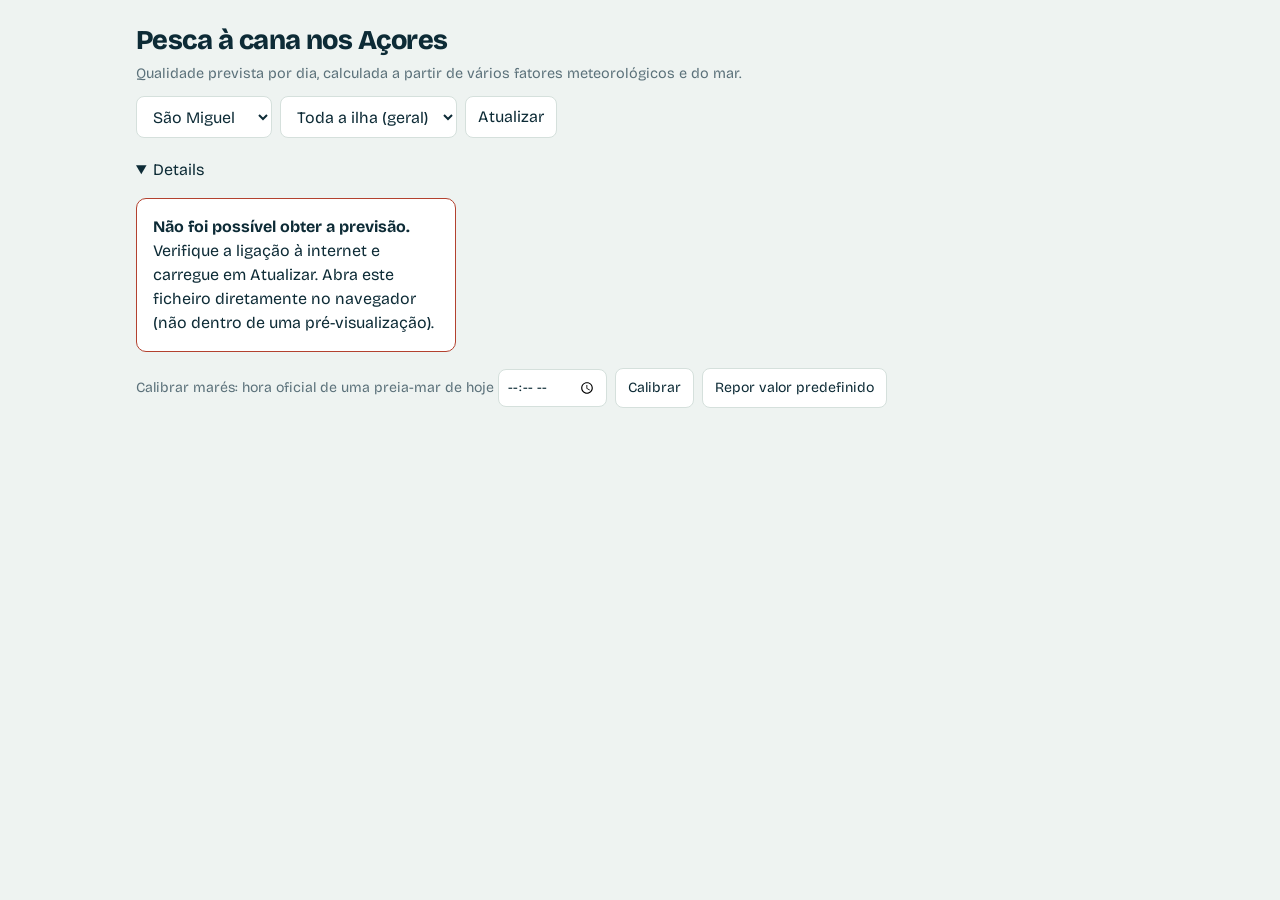
==== commit 6a6041a8: "Add files via upload" ====
--- a/previsao-pesca-acores.html
+++ b/previsao-pesca-acores.html
@@ -273,7 +273,7 @@
    :hm<1.5?'Ondulação ideal: mexe o fundo sem pôr em risco a margem.'
    :hm<2.2?'Ondulação já forte: escolha locais abrigados.'
    :'Ondulação perigosa na margem: evite os rochedos expostos.';
-  return{pontos:clamp(s),valor:`Máx. ${f(hm,1)} m no local${d.ondaLargo?` (ao largo ${f(mx(d.ondaLargo),1)} m)`:''}, período médio ${f(per,0)} s`,nota};
+  return{pontos:clamp(s),valor:`${dirMedia(d.od,d.ondaLargo||d.onda)!=null?`Ondas de ${lado(dirMedia(d.od,d.ondaLargo||d.onda))}. `:''}Máx. ${f(hm,1)} m no local${d.ondaLargo?` (ao largo ${f(mx(d.ondaLargo),1)} m)`:''}, período médio ${f(per,0)} s`,nota};
 }},
 {id:'vento',nome:'Vento',peso:.20,avaliar(d){
   const v=avg(d.v);if(v==null)return null;
@@ -348,7 +348,7 @@
 const G={a:'var(--g1)',b:'var(--g2)',c:'var(--g3)'};
 const DET={
  pressao:d=>grafico({titulo:'Pressão ao nível do mar (hPa), com as 12 h anteriores',s:[{v:d.pCtx,h0:-12,c:G.a,area:1}],x0:-12,dec:0,un:'hPa',bandas:[{a:-12,b:0,c:'var(--ink)',o:.07}],leg:[{c:'var(--ink)',n:'Sombreado: dia anterior (base da tendência)'}]}),
- ondulacao:d=>grafico({titulo:'Altura das ondas (m)',s:[{v:d.onda,c:G.a,area:1},...(d.ondaLargo?[{v:d.ondaLargo,c:G.b,dash:1,semPontos:1}]:[])],min:0,un:'m',refs:[{y:2.2,n:'risco nas rochas'},{y:3,n:'perigoso'}],leg:[{c:G.a,n:'No local'},...(d.ondaLargo?[{c:G.b,n:'Ao largo'}]:[])]}),
+ ondulacao:d=>grafico({titulo:'Altura das ondas (m)',s:[{v:d.onda,c:G.a,area:1},...(d.ondaLargo?[{v:d.ondaLargo,c:G.b,dash:1,semPontos:1}]:[])],min:0,un:'m',refs:[{y:2.2,n:'risco nas rochas'},{y:3,n:'perigoso'}],leg:[{c:G.a,n:'No local'},...(d.ondaLargo?[{c:G.b,n:'Ao largo'}]:[])]})+setasOnda(d),
  vento:d=>grafico({titulo:'Vento (km/h)',s:[{v:d.v,c:G.a,area:1},{v:d.raj,c:G.b,dash:1,semPontos:1}],min:0,dec:0,un:'km/h',refs:[{y:30,n:'vento forte'},{y:50,n:'rajadas perigosas'}],leg:[{c:G.a,n:'Vento médio'},{c:G.b,n:'Rajadas'}]})+setasVento(d),
  ceu:d=>grafico({titulo:'Nebulosidade (%)',s:[{v:d.nuv,c:G.a,area:1}],min:0,max:100,dec:0,un:'%',H:150})+grafico({titulo:'Precipitação (mm por hora)',s:[{v:d.chuva,c:G.a,t:'barra'}],min:0,un:'mm',H:150}),
  agua:d=>grafico({titulo:'Temperatura da água do mar (°C)',s:[{v:d.sst,c:G.b,area:1}],un:'°C'}),
@@ -366,23 +366,35 @@
 MODULOS.forEach(m=>m.det=DET[m.id]);
 
 /* ---------- Dados ---------- */
-async function obter(loc){
-  const[,lat,lon,face,desf=0,fator=1,modelo]=loc,R=Math.PI/180,fim='&timezone=Atlantic%2FAzores&past_days=1&forecast_days=7';
-  const base=`latitude=${lat}&longitude=${lon}${fim}`;
+const LOTE={};
+const COORD_FIM='&timezone=Atlantic%2FAzores&past_days=1&forecast_days=7';
+// Previsão de todos os locais da ilha numa só consulta (em blocos de 40): o mapa e o relatório usam os mesmos dados
+async function pedir(url,coords,vars){
+  const blocos=[];for(let i=0;i<coords.length;i+=40)blocos.push(coords.slice(i,i+40));
+  const rs=await Promise.all(blocos.map(b=>fetch(`${url}?latitude=${b.map(c=>c[0]).join(',')}&longitude=${b.map(c=>c[1]).join(',')}${COORD_FIM}${vars}`).then(r=>{if(!r.ok)throw new Error('HTTP '+r.status);return r.json()})));
+  return rs.flatMap(j=>Array.isArray(j)?j:[j]);
+}
+async function obterLote(locs){
+  const R=Math.PI/180,base=locs.map(l=>[l[1],l[2]]);
   // o modelo do mar só tem dados ao largo: desloca ~6 km para o lado do mar
-  const mar=face==null?base:`latitude=${(lat+.06*Math.cos(face*R)).toFixed(4)}&longitude=${(lon+.06*Math.sin(face*R)/Math.cos(lat*R)).toFixed(4)}${fim}`;
-  const urlF=`https://api.open-meteo.com/v1/forecast?${base}&wind_speed_unit=kmh&hourly=pressure_msl,wind_speed_10m,wind_gusts_10m,cloud_cover,precipitation,wind_direction_10m&daily=sunrise,sunset`;
-  const urlM=`https://marine-api.open-meteo.com/v1/marine?${mar}&hourly=wave_height,wave_direction,wave_period,sea_surface_temperature,sea_level_height_msl`;
-  const[rf,rm]=await Promise.allSettled([fetch(urlF).then(r=>{if(!r.ok)throw 0;return r.json()}),fetch(urlM).then(r=>{if(!r.ok)throw 0;return r.json()})]);
+  const mar=locs.map(([,lat,lon,face])=>face==null?[lat,lon]:[+(lat+.06*Math.cos(face*R)).toFixed(4),+(lon+.06*Math.sin(face*R)/Math.cos(lat*R)).toFixed(4)]);
+  const[rf,rm]=await Promise.allSettled([
+    pedir('https://api.open-meteo.com/v1/forecast',base,'&wind_speed_unit=kmh&hourly=pressure_msl,wind_speed_10m,wind_gusts_10m,cloud_cover,precipitation,wind_direction_10m&daily=sunrise,sunset'),
+    pedir('https://marine-api.open-meteo.com/v1/marine',mar,'&hourly=wave_height,wave_direction,wave_period,sea_surface_temperature,sea_level_height_msl')]);
   if(rf.status!=='fulfilled')throw new Error('Sem dados meteorológicos');
+  return{rf:rf.value,rm:rm.status==='fulfilled'?rm.value:[]};
+}
+// Constrói os dias de um local a partir dos dados em bruto (rf = tempo, rm = mar)
+function construir(loc,rf,rm){
+  const[,lat,lon,face,desf=0,fator=1,modelo]=loc,R=Math.PI/180;
   const horas={};
-  const juntar=(src,mapa)=>{if(!src)return;src.hourly.time.forEach((t,i)=>{
+  const juntar=(src,mapa)=>{if(!src?.hourly)return;src.hourly.time.forEach((t,i)=>{
     const dia=t.slice(0,10),h=+t.slice(11,13);horas[dia]??={};horas[dia][h]??={};
     for(const k in mapa)horas[dia][h][mapa[k]]=src.hourly[k][i];});};
-  juntar(rf.value,{pressure_msl:'p',wind_speed_10m:'v',wind_gusts_10m:'raj',cloud_cover:'nuv',precipitation:'chuva',wind_direction_10m:'vd'});
-  juntar(rm.status==='fulfilled'?rm.value:null,{wave_height:'onda',wave_direction:'od',wave_period:'per',sea_surface_temperature:'sst',sea_level_height_msl:'mare'});
+  juntar(rf,{pressure_msl:'p',wind_speed_10m:'v',wind_gusts_10m:'raj',cloud_cover:'nuv',precipitation:'chuva',wind_direction_10m:'vd'});
+  juntar(rm,{wave_height:'onda',wave_direction:'od',wave_period:'per',sea_surface_temperature:'sst',sea_level_height_msl:'mare'});
   const sun={},mm=t=>+t.slice(11,13)*60+ +t.slice(14,16);
-  rf.value.daily.time.forEach((t,i)=>{sun[t]={nasce:mm(rf.value.daily.sunrise[i]),poe:mm(rf.value.daily.sunset[i])}});
+  rf.daily.time.forEach((t,i)=>{sun[t]={nasce:mm(rf.daily.sunrise[i]),poe:mm(rf.daily.sunset[i])}});
   const hoje=new Date().toLocaleDateString('sv-SE',{timeZone:'Atlantic/Azores'});
   return{dias:Object.keys(horas).sort().filter(x=>x>=hoje).slice(0,7).map(data=>{
     const d={data};
@@ -402,7 +414,7 @@
       ['v','raj'].forEach(k=>d[k]=d[k].map((x,i)=>ex(d.vd[i])==null||x==null?x:x*(.6+.4*ex(d.vd[i]))));
     }
     return pontuar(d);
-  }),marinho:rm.status==='fulfilled'};
+  }),marinho:!!rm?.hourly};
 }
 
 /* ---------- Pontuação ---------- */
@@ -446,16 +458,18 @@
 }
 const seta=a=>`<span style="display:inline-block;transform:rotate(${Math.round(a-90)}deg)">→</span>`; // a = azimute para onde aponta
 const ventoTxt=d=>{const w=d.vRaw||d.v,dv=dirMedia(d.vd,w);return dv==null?'':`${seta((dv+180)%360)} ${curto(dv)} ${f(avg(w))} km/h`};
-function setasVento(d){ // direção do vento de 3 em 3 horas
-  const w=d.vRaw||d.v;if(!d.vd||dirMedia(d.vd,w)==null)return'';
+function faixaSetas(titulo,dirs,w,un,dec,leg){ // direção de 3 em 3 horas; dirs = graus de onde vem, w = intensidade
+  if(!dirs||!w||dirMedia(dirs,w)==null)return'';
   let g='';
   for(let h=0;h<24;h+=3){
-    const a=dirMedia(d.vd.slice(h,h+3),w.slice(h,h+3));if(a==null)continue;
+    const a=dirMedia(dirs.slice(h,h+3),w.slice(h,h+3));if(a==null)continue;
     const x=46+(h+1.5)/24*(640-46-14);
-    g+=`<g transform="translate(${x.toFixed(1)},26) rotate(${Math.round((a+180)%360)})"><path d="M0,-16 L7,-4 L2,-4 L2,14 L-2,14 L-2,-4 L-7,-4 Z" fill="var(--g1)"/></g><text x="${x.toFixed(1)}" y="56" text-anchor="middle" style="font-size:11px">${curto(a)}</text><text x="${x.toFixed(1)}" y="70" text-anchor="middle" style="font-size:10px;fill:var(--mute)">${f(avg(w.slice(h,h+3)))} km/h</text>`;
+    g+=`<g transform="translate(${x.toFixed(1)},26) rotate(${Math.round((a+180)%360)})"><path d="M0,-16 L7,-4 L2,-4 L2,14 L-2,14 L-2,-4 L-7,-4 Z" fill="var(--g1)"/></g><text x="${x.toFixed(1)}" y="56" text-anchor="middle" style="font-size:11px">${curto(a)}</text><text x="${x.toFixed(1)}" y="70" text-anchor="middle" style="font-size:10px;fill:var(--mute)">${f(avg(w.slice(h,h+3)),dec)} ${un}</text>`;
   }
-  return`<figure class="fig"><figcaption>Direção do vento a cada 3 horas</figcaption><svg class="graf" viewBox="0 0 640 78" role="img" aria-label="Direção do vento">${g}</svg><div class="leg"><span>A seta aponta para onde sopra o vento; a letra indica de onde vem.</span></div></figure>`;
-}
+  return`<figure class="fig"><figcaption>${titulo}</figcaption><svg class="graf" viewBox="0 0 640 78" role="img" aria-label="${titulo}">${g}</svg><div class="leg"><span>${leg}</span></div></figure>`;
+}
+const setasVento=d=>faixaSetas('Direção do vento a cada 3 horas',d.vd,d.vRaw||d.v,'km/h',0,'A seta aponta para onde sopra o vento; a letra indica de onde vem.');
+const setasOnda=d=>faixaSetas('Direção da ondulação a cada 3 horas (ao largo)',d.od,d.ondaLargo||d.onda,'m',1,'A seta aponta para onde viajam as ondas; a letra indica de onde vêm. Altura das ondas ao largo.');
 // Uma freguesia com costas viradas para lados diferentes (ex.: Rosais, em São Jorge) dá um local por lado: «Rosais (Norte)», «Rosais (Sul)».
 function costasDaIlha(feats){
   const cont=new Map(),R=Math.PI/180,k5=p=>p[0].toFixed(5)+','+p[1].toFixed(5);
@@ -562,28 +576,29 @@
   const k=Math.cos((la0+la1)/2*R),dx=(lo1-lo0)*k,dy=la1-la0,pad=.08*Math.max(dx,dy,.01),sw=dx+2*pad,sh=dy+2*pad;
   const e=Math.min(620/sw,380/sh),W=Math.round(sw*e)+20,H=Math.round(sh*e)+20;
   const X=lon=>(10+((lon-lo0)*k+pad)*e).toFixed(1),Y=lat=>(10+((la1-lat)+pad)*e).toFixed(1);
-  // vento e ondulação previstos para o dia escolhido: de onde vêm e com que intensidade
-  const dia=estado.dias?.[estado.sel],w=dia&&(dia.vRaw||dia.v),ow=dia&&(dia.ondaLargo||dia.onda);
-  const dv=dia?dirMedia(dia.vd,w):null,vv=dia?avg(w):null,dO=dia?dirMedia(dia.od,ow):null,hO=dia?avg(ow):null;
-  const expo=x=>{if(dv==null)return null;
+  // cada local usa a sua própria previsão (vento e ondas ao largo do dia escolhido), por isso as cores não dependem do local selecionado
+  const prev=x=>{const dd=estado.lote?.[x.i]?.dias?.[estado.sel];if(!dd)return null;
+    const w=dd.vRaw||dd.v,ow=dd.ondaLargo||dd.onda,dv=dirMedia(dd.vd,w),dO=dirMedia(dd.od,ow),vv=avg(w),hO=avg(ow);
+    if(dv==null)return null;
     const ev=Math.max(0,Math.cos((dv-x.face)*R))*Math.min(1,vv/35),eo=dO==null?0:Math.max(0,Math.cos((dO-x.face)*R))*Math.min(1,(hO||0)/2);
-    return Math.max(ev,eo)};
+    return{ex:Math.max(ev,eo),dv,vv,dO,hO}};
   const cor=v=>v==null?'var(--mute)':v<.25?'var(--c1)':v<.55?'var(--c3)':'var(--c5)';
   const atual=+$('#local').value;
   let g=geo.map(([,aneis])=>`<path class="ilha" d="${aneis.map(a=>a.map((p,i)=>(i?'L':'M')+X(p[0])+','+Y(p[1])).join('')+'Z').join('')}"/>`).join('');
   spots.forEach(x=>{
-    const ex=expo(x),c=cor(ex),sx=X(x.lon),sy=Y(x.lat),on=x.i===atual;
-    g+=`<g class="pt" data-i="${x.i}" transform="translate(${sx},${sy})"><title>${x.n}: costa virada a ${lado(x.face)}${ex!=null?`, exposição ${Math.round(ex*100)}%`:''}</title>
+    const pr=prev(x),ex=pr?.ex??null,c=cor(ex),sx=X(x.lon),sy=Y(x.lat),on=x.i===atual;
+    g+=`<g class="pt" data-i="${x.i}" transform="translate(${sx},${sy})"><title>${x.n}: costa virada a ${lado(x.face)}${pr?`; vento de ${lado(pr.dv)} ${f(pr.vv)} km/h${pr.dO!=null?`, ondas de ${lado(pr.dO)} ${f(pr.hO,1)} m`:''}; exposição ${Math.round(ex*100)}%`:''}</title>
       <g transform="rotate(${x.face})"><path d="M0,0 L0,-19 M0,-19 L-4,-12 M0,-19 L4,-12" stroke="${c}" stroke-width="2" fill="none"/></g>
       ${on?'<circle r="10" fill="none" stroke="var(--ink)" stroke-width="2"/>':''}<circle r="6" fill="${c}" stroke="var(--card)" stroke-width="1.5"/>
       ${spots.length<=20||on?`<text x="9" y="3">${x.n}</text>`:''}</g>`;
   });
   g+=`<text x="${W-28}" y="16" style="font-size:11px">N ↑</text>`;
+  const sp=prev(spots.find(x=>x.i===atual)||{face:0,i:-1});
   const leg=`<div class="leg"><span><i style="background:var(--c1)"></i>abrigado</span><span><i style="background:var(--c3)"></i>parcialmente exposto</span><span><i style="background:var(--c5)"></i>exposto</span>
-    ${dv!=null?`<span>Vento: ${seta((dv+180)%360)} de ${lado(dv)}, ${f(vv)} km/h</span>`:''}${dO!=null?`<span>Ondulação: de ${lado(dO)}, ${f(hO,1)} m</span>`:''}</div>
-    <div class="leg"><span>A seta de cada local aponta para o mar. A cor mostra a exposição ao vento e às ondas previstos para o dia escolhido. Clique num local para o selecionar.</span></div>`;
-  el.innerHTML=`<summary>Mapa dos locais de pesca${estado.dias?.length?' (cor = abrigo no dia escolhido)':''}</summary><svg viewBox="0 0 ${W} ${H}" role="img" aria-label="Mapa da ilha com os locais de pesca">${g}</svg>${leg}`;
-  el.onclick=ev=>{const t=ev.target.closest('[data-i]');if(!t)return;$('#local').value=t.dataset.i;carregar()};
+    ${sp&&spots.some(x=>x.i===atual)?`<span>Local escolhido: vento ${seta((sp.dv+180)%360)} de ${lado(sp.dv)}, ${f(sp.vv)} km/h</span>${sp.dO!=null?`<span>ondas de ${lado(sp.dO)}, ${f(sp.hO,1)} m</span>`:''}`:''}</div>
+    <div class="leg"><span>A seta de cada local aponta para o mar. A cor usa a previsão do próprio local (vento e ondas do dia escolhido) e a orientação da costa. Clique num local para o selecionar.</span></div>`;
+  el.innerHTML=`<summary>Mapa dos locais de pesca${estado.lote?' (cor = abrigo no dia escolhido)':''}</summary><svg viewBox="0 0 ${W} ${H}" role="img" aria-label="Mapa da ilha com os locais de pesca">${g}</svg>${leg}`;
+  el.onclick=ev=>{const t=ev.target.closest('[data-i]');if(!t)return;$('#local').value=t.dataset.i;$('#local').onchange()};
 }
 
 /* ---------- Interface ---------- */
@@ -622,24 +637,34 @@
   desenharMapa();
 }
 
-async function carregar(){
-  const loc=[...locaisDe($('#ilha').value)[+$('#local').value||0]];
-  try{const g=localStorage.getItem(chave());if(g!=null)loc[4]=+g}catch(e){}
-  $('#desf').textContent=`Ajuste das marés neste local: ${loc[4]>0?'+':''}${loc[4]} min.`;
-  try{localStorage.setItem('ilha',$('#ilha').value);localStorage.setItem('local',$('#local').selectedOptions[0]?.text||'')}catch(e){}
+async function carregar(forcar){
+  const ilha=sel.value;
+  try{localStorage.setItem('ilha',ilha);localStorage.setItem('local',$('#local').selectedOptions[0]?.text||'')}catch(e){}
   $('#app').innerHTML='<p>A carregar previsão…</p>';$('#estado').textContent='';
   try{
-    const r=await obter(loc);
-    estado={dias:r.dias,sel:0};render();
-    $('#estado').textContent=`Local: ${loc[0]}. Atualizado às ${new Date().toLocaleTimeString('pt-PT',{hour:'2-digit',minute:'2-digit'})}. Dados: Open-Meteo (tempo e mar).${FREG[$('#ilha').value]?' Locais: freguesias da Carta Administrativa Oficial (GEO API PT).':''}${loc[6]?` Marés: análise harmónica do Instituto Hidrográfico (porto de ${loc[6]}).`:''}`+(r.marinho?'':' Dados de mar indisponíveis: ondulação e temperatura da água ignoradas.');
+    await carregarFreguesias(ilha); // a lista de locais tem de estar completa antes de pedir a previsão
+    if(sel.value!==ilha)return;
+    if($('#local').options.length!==locaisDe(ilha).length)preencherLocais(alvoLocal);
+    const locs=locaisDe(ilha).map(l=>{const c=[...l];try{const g=localStorage.getItem(chave(l[0]));if(g!=null)c[4]=+g}catch(e){}return c});
+    let L=LOTE[ilha];
+    if(!L||forcar||L.n!==locs.length){const r=await obterLote(locs);L=LOTE[ilha]={n:locs.length,hora:new Date(),...r}}
+    if(sel.value!==ilha)return;
+    const res=locs.map((l,i)=>L.rf[i]?.daily?construir(l,L.rf[i],L.rm[i]):null);
+    const idx=+$('#local').value||0,r=res[idx],loc=locs[idx];
+    if(!r)throw new Error('Sem dados para este local');
+    $('#desf').textContent=`Ajuste das marés neste local: ${loc[4]>0?'+':''}${loc[4]} min.`;
+    estado={dias:r.dias,sel:Math.min(estado.sel||0,r.dias.length-1),lote:res};render();
+    $('#estado').textContent=`Local: ${loc[0]}. Atualizado às ${L.hora.toLocaleTimeString('pt-PT',{hour:'2-digit',minute:'2-digit'})}. Dados: Open-Meteo (tempo e mar).${FREG[ilha]?' Locais: freguesias da Carta Administrativa Oficial (GEO API PT).':''}${loc[6]?` Marés: análise harmónica do Instituto Hidrográfico (porto de ${loc[6]}).`:''}`+(r.marinho?'':' Dados de mar indisponíveis: ondulação e temperatura da água ignoradas.');
   }catch(e){
+    console.warn(e);
     $('#app').innerHTML='<div class="erro"><b>Não foi possível obter a previsão.</b><br>Verifique a ligação à internet e carregue em Atualizar. Abra este ficheiro diretamente no navegador (não dentro de uma pré-visualização).</div>';
   }
 }
+let alvoLocal=''; // nome do local que o utilizador escolheu (a lista pode ser refeita quando chegam as freguesias)
 const sel=$('#ilha');
 Object.keys(ILHAS).forEach(n=>sel.add(new Option(n,n)));
 try{sel.value=localStorage.getItem('ilha')||'São Miguel'}catch(e){sel.value='São Miguel'}
-const chave=()=>`desf3|${$('#ilha').value}|${$('#local').selectedOptions[0]?.text}`;
+const chave=(n=$('#local').selectedOptions[0]?.text)=>`desf3|${$('#ilha').value}|${n}`;
 function calibrar(){ // compara a hora oficial com a preia-mar do modelo mais próxima (sem ajuste) e guarda a diferença
   const v=$('#hora').value,d=estado.dias[0];if(!v||!d)return;
   const alvo=+v.slice(0,2)*60+ +v.slice(3,5),altas=extremos({...d,desf:0}).filter(e=>e.alta);if(!altas.length)return;
@@ -648,15 +673,12 @@
   carregar();
 }
 function preencherLocais(nome){const l=$('#local');l.innerHTML='';locaisDe(sel.value).forEach(([n],i)=>l.add(new Option(n,i)));const o=[...l.options].find(x=>x.text===nome);l.value=o?o.value:0}
-async function refrescarLocais(nome){ // depois de obter as freguesias, atualiza a lista e mantém o local escolhido
-  const ilha=sel.value;await carregarFreguesias(ilha);if(sel.value!==ilha)return;
-  const antes=$('#local').selectedOptions[0]?.text;preencherLocais(nome||antes);desenharMapa();
-  if($('#local').selectedOptions[0]?.text!==antes)carregar();
-}
-let guardado='';try{guardado=localStorage.getItem('local')||''}catch(e){}
-preencherLocais(guardado);
-sel.onchange=()=>{preencherLocais('');carregar();refrescarLocais('')};$('#local').onchange=carregar;$('#rf').onclick=carregar;$('#cal').onclick=calibrar;$('#rep').onclick=()=>{try{localStorage.removeItem(chave())}catch(x){}carregar()};
-carregar();refrescarLocais(guardado);
+try{alvoLocal=localStorage.getItem('local')||''}catch(e){}
+preencherLocais(alvoLocal);
+const escolher=()=>{alvoLocal=$('#local').selectedOptions[0]?.text||'';carregar()};
+sel.onchange=()=>{alvoLocal='';preencherLocais('');carregar()};$('#local').onchange=escolher;$('#rf').onclick=()=>carregar(true);$('#cal').onclick=calibrar;
+$('#rep').onclick=()=>{try{localStorage.removeItem(chave())}catch(x){}carregar()};
+carregar();
 </script>
 </body>
 </html>
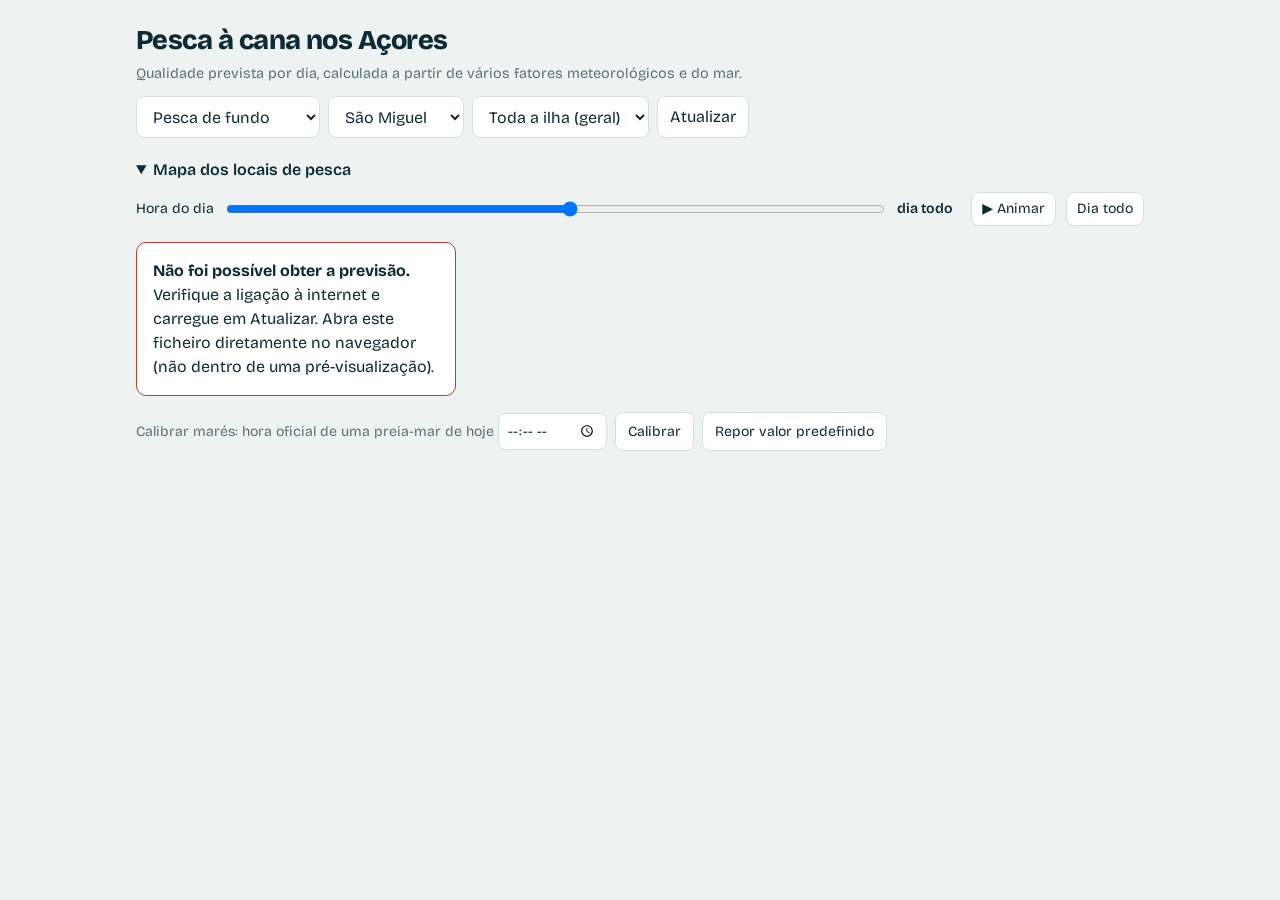
==== commit a7b8801a: "Add files via upload" ====
--- a/previsao-pesca-acores.html
+++ b/previsao-pesca-acores.html
@@ -79,6 +79,14 @@
 .m{display:block}
 .m small{display:block;margin-bottom:3px;font-size:.78rem}
 .m .bar{display:block}
+.hora{display:flex;flex-wrap:wrap;gap:10px;align-items:center;margin-top:10px;font-size:.88rem}
+.hora input{flex:1;min-width:160px}
+.hora output{min-width:64px;font-weight:600}
+.hora button{padding:5px 10px}
+.hbig{font-size:2.4rem;font-weight:800;line-height:1;letter-spacing:-.02em;color:var(--c)}
+.hbig small{font-size:.9rem;font-weight:600}
+.hbig span{display:block;font-size:.85rem;font-weight:600;letter-spacing:0;text-align:right}
+.hbig .hh{text-align:right;color:var(--ink)}
 .estado{color:var(--mute);font-size:.85rem;margin-top:16px}
 .erro{padding:16px;border:1px solid var(--c5);border-radius:10px;background:var(--card)}
 </style>
@@ -91,12 +99,23 @@
     <p>Qualidade prevista por dia, calculada a partir de vários fatores meteorológicos e do mar.</p>
   </div>
   <div class="ctrl">
+    <select id="tipo" aria-label="Tipo de pesca"></select>
     <select id="ilha" aria-label="Ilha"></select>
     <select id="local" aria-label="Local de pesca"></select>
     <button class="rf" id="rf" type="button">Atualizar</button>
   </div>
 </header>
-<details class="mapa" id="mapa" open></details>
+<details class="mapa" id="mapa" open>
+  <summary id="mapaTitulo">Mapa dos locais de pesca</summary>
+  <div id="mapaConteudo"></div>
+  <div class="hora">
+    <label for="hora">Hora do dia</label>
+    <input type="range" id="hora" min="0" max="23" step="1" value="12" aria-describedby="horaVal">
+    <output id="horaVal">dia todo</output>
+    <button class="rf" id="horaPlay" type="button">▶ Animar</button>
+    <button class="rf" id="horaTodo" type="button">Dia todo</button>
+  </div>
+</details>
 <div id="app" class="grid" aria-live="polite"><p>A carregar previsão…</p></div>
 <p class="estado" id="estado"></p>
 <div class="calib">
@@ -228,7 +247,7 @@
   const c=d.mareCtx,o=(d.desf||0)/60;
   return HORAS.map(h=>{
     const a=nivel(c,h+1-o),b=nivel(c,h-1-o),sp=a!=null&&b!=null?Math.abs(a-b)/2:null;
-    const base=sp==null?60:interp(sp,[[0,35],[.05,50],[.12,80],[.2,100]]);
+    const base=sp==null?60:interp(sp,TIPOS[tipoAtual].corrente);
     const s=d.sol.janelas.filter(j=>h*60+30>=j.ini&&h*60+30<=j.fim).reduce((a,j)=>Math.max(a,j.tipo==='maior'?1:.6),0);
     const mid=h*60+30,ds=d.sun?Math.min(Math.abs(mid-d.sun.nasce),Math.abs(mid-d.sun.poe)):999;
     const u=ds<=45?1:ds<=90?.5:0; // luz de amanhecer e entardecer
@@ -245,11 +264,56 @@
   return`<div class="tira">${d.hs.map((v,h)=>`<i title="${String(h).padStart(2,'0')}h: ${Math.round(v)}%" style="background:${tier(v).c}"></i>`).join('')}</div><div class="eixo"><span>00h</span><span>06h</span><span>12h</span><span>18h</span><span>24h</span></div>`;
 }
 
+/* ---------- Fase da lua ---------- */
+/* ---------- Tipos de pesca ----------
+   Cada tipo tem os seus pesos (somam 1,00) e o que conta como condição ideal:
+   onda / vento = tabelas [valor, pontos]; corrente = velocidade da maré em m/h; lua = pontuação da fase (0 nova, 0,25 quarto crescente, 0,5 cheia, 0,75 quarto minguante). */
+const mortasDaLua=p=>(1-Math.cos(4*Math.PI*p))/2; // 1 nos quartos (marés mortas), 0 na nova e na cheia (águas vivas)
+const TIPOS={
+ fundo:{nome:'Pesca de fundo',
+  pesos:{pressao:.14,ondulacao:.22,vento:.14,lua:.18,mares:.14,ceu:.10,agua:.08},
+  onda:[[0,75],[.3,82],[.8,100],[1.5,88],[2,58],[3,22],[4,5],[5,0]],
+  vento:[[0,95],[10,100],[20,72],[30,40],[45,10],[60,0]],
+  corrente:[[0,55],[.04,75],[.09,90],[.14,75],[.2,50],[.3,35]],
+  lua:p=>25+60*mortasDaLua(p)+15*(1+Math.cos(2*Math.PI*(p-.75)))/2, // ideal: quarto minguante
+  luaNota:['Marés mortas e correntes fracas: a chumbada assenta no fundo rochoso e prende menos. Fase ideal para a pesca de fundo.','Marés a aproximar-se de mortas: correntes moderadas, a chumbada ainda assenta razoavelmente.','Águas vivas, com mais corrente: a chumbada rola no fundo e prende mais.'],
+  luaLeg:'o quarto minguante é o ideal para o fundo'},
+ boia:{nome:'Pesca à boia',
+  pesos:{pressao:.10,ondulacao:.22,vento:.26,lua:.06,mares:.16,ceu:.12,agua:.08},
+  onda:[[0,85],[.3,95],[.8,100],[1.2,80],[1.8,45],[2.5,15],[3.5,0]],
+  vento:[[0,95],[8,100],[15,70],[22,35],[30,10],[45,0]],
+  corrente:[[0,45],[.05,70],[.1,95],[.16,85],[.25,60]],
+  lua:p=>62+16*mortasDaLua(p), // pouco influente: favorece ligeiramente as marés mortas
+  luaNota:['Marés mortas: boia estável e fácil de controlar.','Corrente moderada: a boia desliza com a água sem se descontrolar.','Águas vivas: mais corrente, a boia arrasta mais depressa e exige mais lastro.'],
+  luaLeg:'na pesca à boia a fase da lua pesa pouco'},
+ corrico:{nome:'Corrico e spinning',
+  pesos:{pressao:.12,ondulacao:.20,vento:.16,lua:.08,mares:.24,ceu:.10,agua:.10},
+  onda:[[0,60],[.5,85],[1,100],[1.8,90],[2.4,55],[3,22],[4,5],[5,0]],
+  vento:[[0,85],[10,100],[20,85],[30,55],[45,15],[60,0]],
+  corrente:[[0,35],[.05,50],[.12,80],[.2,100]],
+  lua:p=>35+65*(1-mortasDaLua(p)), // ideal: águas vivas (nova e cheia), mais corrente e predadores ativos
+  luaNota:['Águas vivas (lua nova ou cheia): mais corrente e predadores ativos, favorável para artificiais.','Corrente moderada: atividade razoável.','Marés mortas: menos corrente e menos movimento de peixe-isco.'],
+  luaLeg:'para corrico e spinning favorecem-se as águas vivas (lua nova e cheia)'}
+};
+let tipoAtual='fundo';
+const pesoDe=m=>TIPOS[tipoAtual].pesos[m.id]??m.peso;
+const luaPontos=(p,t=tipoAtual)=>TIPOS[t].lua(p);
+function proxQuarto(data){ // próxima passagem pelo quarto minguante (fase 0,75)
+  const dia=k=>new Date(new Date(data+'T12:00:00Z').getTime()+k*864e5).toISOString().slice(0,10);
+  for(let k=1;k<=31;k++)if(faseLunar(dia(k-1))<.75&&faseLunar(dia(k))>=.75)return dia(k);
+  return null;
+}
+function disco(p,r){ // disco lunar: a parte iluminada cresce à direita e míngua à esquerda
+  const q=p<.5?p:1-p,c=Math.cos(2*Math.PI*q),rx=Math.abs(c)*r;
+  return`<circle r="${r}" fill="var(--track)" stroke="var(--mute)" stroke-width="1"/><path d="M0,${-r} A${r},${r} 0 0 1 0,${r} A${rx.toFixed(2)},${r} 0 0 ${c>=0?0:1} 0,${-r}Z" fill="var(--c3)" ${p>.5?'transform="scale(-1,1)"':''}/>`;
+}
+
 /* ---------- Módulos (um por fator) ----------
+   Os pesos somam 1,00 (ajuste-os no campo «peso» de cada módulo).
    Cada módulo recebe os dados do dia e devolve {pontos 0-100, valor, nota} ou null se não houver dados.
    Para acrescentar um fator, basta juntar um objeto a esta lista. */
 const MODULOS=[
-{id:'pressao',nome:'Pressão atmosférica',peso:.20,avaliar(d){
+{id:'pressao',nome:'Pressão atmosférica',peso:.15,avaliar(d){
   const a=vals(d.p),c=d.pCtx;if(a.length<4)return null;
   // tendência: para cada hora do dia, variação face às JANELA horas anteriores; depois média do dia
   const ds=[];for(let i=JANELA;i<c.length;i++)if(c[i]!=null&&c[i-JANELA]!=null)ds.push(c[i]-c[i-JANELA]);
@@ -265,27 +329,34 @@
    :'Subida rápida: água turva e peixe irregular.';
   return{pontos:clamp(s),valor:`${f(pm)} hPa, tendência ${seta} ${delta>0?'+':''}${f(delta,1)} hPa por cada ${JANELA} h`,nota};
 }},
-{id:'ondulacao',nome:'Ondulação',peso:.26,avaliar(d){
+{id:'ondulacao',nome:'Ondulação',peso:.22,avaliar(d){
   const h=avg(d.onda);if(h==null)return null;
   const hm=mx(d.onda),per=avg(d.per);
-  const s=interp(hm,[[0,75],[.3,82],[.8,100],[1.5,88],[2,58],[3,22],[4,5],[5,0]]);
+  const s=interp(hm,TIPOS[tipoAtual].onda);
   const nota=hm<.3?'Mar chão: peixe mais desconfiado, use fio fino.'
    :hm<1.5?'Ondulação ideal: mexe o fundo sem pôr em risco a margem.'
    :hm<2.2?'Ondulação já forte: escolha locais abrigados.'
    :'Ondulação perigosa na margem: evite os rochedos expostos.';
   return{pontos:clamp(s),valor:`${dirMedia(d.od,d.ondaLargo||d.onda)!=null?`Ondas de ${lado(dirMedia(d.od,d.ondaLargo||d.onda))}. `:''}Máx. ${f(hm,1)} m no local${d.ondaLargo?` (ao largo ${f(mx(d.ondaLargo),1)} m)`:''}, período médio ${f(per,0)} s`,nota};
 }},
-{id:'vento',nome:'Vento',peso:.20,avaliar(d){
+{id:'vento',nome:'Vento',peso:.18,avaliar(d){
   const v=avg(d.v);if(v==null)return null;
   const r=mx(d.raj),vr=avg(d.vRaw||d.v),dv=dirMedia(d.vd,d.vRaw||d.v);
-  let s=interp(v,[[0,95],[10,100],[20,72],[30,40],[45,10],[60,0]]);
+  let s=interp(v,TIPOS[tipoAtual].vento);
   s-=Math.max(0,((r??v)-v-15)*.8);
   const nota=v<12?'Vento fraco: lançamentos fáceis e linha controlada.'
    :v<25?'Vento moderado: aceitável, procure abrigo.'
    :'Vento forte: lançar e sentir a ferrada fica difícil.';
   return{pontos:clamp(s),valor:`${dv!=null?`Vento de ${lado(dv)}, `:''}média ${f(vr)} km/h${Math.abs(vr-v)>.5?` (no local, com abrigo: ${f(v)} km/h)`:''}, rajadas até ${f(r)} km/h`,nota};
 }},
-{id:'mares',nome:'Marés, solunar e luz do dia',peso:.16,avaliar(d){
+{id:'lua',nome:'Fase da lua',peso:.14,avaliar(d){
+  const p=faseLunar(d.data),s=luaPontos(p),il=(1-Math.cos(2*Math.PI*p))/2*100;
+  const ln=TIPOS[tipoAtual].luaNota,nota=s>=80?ln[0]:s>=55?ln[1]:ln[2];
+  let extra='';
+  if(d.h1-d.h0===24){const q=proxQuarto(d.data);if(q)extra=`<p class="val">Próximo quarto minguante: ${new Date(q+'T12:00:00').toLocaleDateString('pt-PT',{weekday:'long',day:'numeric',month:'long'})}.</p>`}
+  return{pontos:s,valor:`${nomeFase(p)}, ${f(il)}% iluminada`,nota,extra};
+}},
+{id:'mares',nome:'Marés, solunar e luz do dia',peso:.15,avaliar(d){
   const s=avg(d.hs.slice(d.h0,d.h1));if(s==null)return null;
   const full=d.h1-d.h0===24,tem=d.extremos.length>0;
   let extra='';
@@ -300,12 +371,12 @@
   return{pontos:s,valor:`${nomeFase(faseLunar(d.data))}`,
    nota:tem?'Pesca-se melhor com a água em movimento, sobretudo dentro de um período solunar.':'Sem dados de maré: pontuação baseada só nos períodos solunares.',extra};
 }},
-{id:'ceu',nome:'Céu e chuva',peso:.12,avaliar(d){
+{id:'ceu',nome:'Céu e chuva',peso:.10,avaliar(d){
   const n=avg(d.nuv),c=sm(d.chuva);if(n==null)return null;
   const sn=interp(n,[[0,72],[40,95],[80,95],[100,78]]);
-  const sc=interp(c??0,[[0,100],[1,80],[5,45],[12,15],[25,0]]);
+  const esc=24/((d.h1-d.h0)||24),sc=interp((c??0)*esc,[[0,100],[1,80],[5,45],[12,15],[25,0]]);
   return{pontos:clamp(.4*sn+.6*sc),valor:`Nuvens ${f(n)}%, chuva ${f(c,1)} mm`,
-   nota:c>5?'Chuva relevante: turva a água e torna a pesca desconfortável.':n>=40&&n<=85?'Céu parcialmente nublado: boa luminosidade para pescar.':'Condições de luz sem grande efeito.'};
+   nota:c*esc>5?'Chuva relevante: turva a água e torna a pesca desconfortável.':n>=40&&n<=85?'Céu parcialmente nublado: boa luminosidade para pescar.':'Condições de luz sem grande efeito.'};
 }},
 {id:'agua',nome:'Temperatura da água',peso:.06,avaliar(d){
   const t=avg(d.sst);if(t==null)return null;
@@ -352,6 +423,13 @@
  vento:d=>grafico({titulo:'Vento (km/h)',s:[{v:d.v,c:G.a,area:1},{v:d.raj,c:G.b,dash:1,semPontos:1}],min:0,dec:0,un:'km/h',refs:[{y:30,n:'vento forte'},{y:50,n:'rajadas perigosas'}],leg:[{c:G.a,n:'Vento médio'},{c:G.b,n:'Rajadas'}]})+setasVento(d),
  ceu:d=>grafico({titulo:'Nebulosidade (%)',s:[{v:d.nuv,c:G.a,area:1}],min:0,max:100,dec:0,un:'%',H:150})+grafico({titulo:'Precipitação (mm por hora)',s:[{v:d.chuva,c:G.a,t:'barra'}],min:0,un:'mm',H:150}),
  agua:d=>grafico({titulo:'Temperatura da água do mar (°C)',s:[{v:d.sst,c:G.b,area:1}],un:'°C'}),
+ lua:d=>{
+  const ds=(estado.dias||[]).slice(0,7);if(!ds.length)return'';
+  const W=640,dx=(W-60)/Math.max(1,ds.length-1);let g='';
+  ds.forEach((x,i)=>{const p=faseLunar(x.data),sc=luaPontos(p),cx=(30+i*dx).toFixed(1);
+    g+=`<g transform="translate(${cx},34)">${x.data===d.data?'<circle r="22" fill="none" stroke="var(--ink)" stroke-width="2"/>':''}${disco(p,17)}</g><text x="${cx}" y="76" text-anchor="middle" style="font-size:11px;fill:var(--ink)">${i===0?'hoje':nomeDia(x.data,{weekday:'short'})}</text><text x="${cx}" y="92" text-anchor="middle" style="font-size:11px;font-weight:600;fill:${tier(sc).c}">${Math.round(sc)}%</text>`});
+  return`<figure class="fig"><figcaption>Fase da lua nos próximos dias</figcaption><svg class="graf" viewBox="0 0 ${W} 100" role="img" aria-label="Fase da lua nos próximos dias">${g}</svg><div class="leg"><span>Percentagem = adequação da fase à pesca de fundo (${TIPOS[tipoAtual].luaLeg}). O anel marca o dia escolhido.</span></div></figure>`;
+ },
  mares:d=>{
   if(!d.extremos.length)return'<p class="val">Sem dados de maré para desenhar o gráfico.</p>';
   const o=(d.desf||0)/60,sn=d.sun,h=m=>m/60;
@@ -420,7 +498,7 @@
 /* ---------- Pontuação ---------- */
 function calcular(d){
   const mods=MODULOS.map(m=>({m,r:m.avaliar(d)})),ok=mods.filter(x=>x.r);
-  let t=ok.reduce((s,x)=>s+x.m.peso*x.r.pontos,0)/ok.reduce((s,x)=>s+x.m.peso,0);
+  let t=ok.reduce((s,x)=>s+pesoDe(x.m)*x.r.pontos,0)/ok.reduce((s,x)=>s+pesoDe(x.m),0);
   const av=[],hs=mx(d.onda),rj=mx(d.raj);
   if((hs!=null&&hs>=3)||(rj!=null&&rj>=65)){t=Math.min(t,20);av.push('Condições perigosas na margem (ondulação ou rajadas extremas). Não recomendado pescar.');}
   else if((hs!=null&&hs>=2.2)||(rj!=null&&rj>=50)){t=Math.min(t,45);av.push('Risco para quem pesca nas rochas: ondulação ou rajadas fortes. Pesque só em locais abrigados.');}
@@ -431,6 +509,11 @@
   const o={data:d.data,sol:d.sol,hs:d.hs,extremos:d.extremos,ouro:d.ouro,h0:a,h1:b,p:d.p.slice(a,b),pCtx:d.pCtx.slice(a,b+JANELA)};
   ['v','raj','nuv','chuva','onda','per','sst','vRaw','vd','od'].forEach(k=>o[k]=d[k].slice(a,b));
   return o;
+}
+function pontuarHora(d,h){
+  const o=fatiar(d,Math.max(0,h-1),Math.min(24,h+2));
+  o.p=d.p;o.pCtx=d.pCtx;
+  return calcular(o).total;
 }
 function pontuar(d){
   d.h0=0;d.h1=24;d.extremos=extremos(d);d.hs=horaMares(d);d.ouro=ouro(d);
@@ -464,7 +547,7 @@
   for(let h=0;h<24;h+=3){
     const a=dirMedia(dirs.slice(h,h+3),w.slice(h,h+3));if(a==null)continue;
     const x=46+(h+1.5)/24*(640-46-14);
-    g+=`<g transform="translate(${x.toFixed(1)},26) rotate(${Math.round((a+180)%360)})"><path d="M0,-16 L7,-4 L2,-4 L2,14 L-2,14 L-2,-4 L-7,-4 Z" fill="var(--g1)"/></g><text x="${x.toFixed(1)}" y="56" text-anchor="middle" style="font-size:11px">${curto(a)}</text><text x="${x.toFixed(1)}" y="70" text-anchor="middle" style="font-size:10px;fill:var(--mute)">${f(avg(w.slice(h,h+3)),dec)} ${un}</text>`;
+    g+=`<g transform="translate(${x.toFixed(1)},26) rotate(${Math.round((a+180)%360)})"><path d="M0,-16 L7,-4 L2,-4 L2,14 L-2,14 L-2,-4 L-7,-4 Z" fill="var(--g1)"/></g><text x="${x.toFixed(1)}" y="56" text-anchor="middle" style="font-size:11px;fill:var(--ink)">${curto(a)}</text><text x="${x.toFixed(1)}" y="70" text-anchor="middle" style="font-size:10px;fill:var(--mute)">${f(avg(w.slice(h,h+3)),dec)} ${un}</text>`;
   }
   return`<figure class="fig"><figcaption>${titulo}</figcaption><svg class="graf" viewBox="0 0 640 78" role="img" aria-label="${titulo}">${g}</svg><div class="leg"><span>${leg}</span></div></figure>`;
 }
@@ -567,37 +650,46 @@
 const aneisX=g=>(g.type==='MultiPolygon'?g.coordinates:[g.coordinates]).flatMap(q=>q[0].map(p=>p[0]));
 
 /* ---------- Mapa da ilha: freguesias, orientação da costa e abrigo ao vento e às ondas ---------- */
+const flecha=(x,y,az,len,c,o)=>`<g transform="translate(${x.toFixed(1)},${y.toFixed(1)}) rotate(${Math.round(az)})" opacity="${o}"><path d="M0,${len/2} L0,${-len/2} M0,${-len/2} L-4,${-len/2+7} M0,${-len/2} L4,${-len/2+7}" stroke="${c}" stroke-width="2.2" fill="none" stroke-linecap="round"/></g>`;
 function desenharMapa(){
-  const el=$('#mapa'),ilha=sel.value,R=Math.PI/180;
+  const el=$('#mapaConteudo'),R=Math.PI/180,ilha=sel.value;
   const spots=locaisDe(ilha).map((l,i)=>({i,n:l[0],lat:l[1],lon:l[2],face:l[3]})).filter(x=>x.face!=null);
   const geo=GEOM[ilha]||[],pts=geo.length?geo.flatMap(g=>g[1].flat()):spots.map(x=>[x.lon,x.lat]);
-  if(!pts.length){el.innerHTML='';return}
+  $('#mapa').hidden=!pts.length;if(!pts.length)return;
   const lo0=Math.min(...pts.map(p=>p[0])),lo1=Math.max(...pts.map(p=>p[0])),la0=Math.min(...pts.map(p=>p[1])),la1=Math.max(...pts.map(p=>p[1]));
   const k=Math.cos((la0+la1)/2*R),dx=(lo1-lo0)*k,dy=la1-la0,pad=.08*Math.max(dx,dy,.01),sw=dx+2*pad,sh=dy+2*pad;
   const e=Math.min(620/sw,380/sh),W=Math.round(sw*e)+20,H=Math.round(sh*e)+20;
   const X=lon=>(10+((lon-lo0)*k+pad)*e).toFixed(1),Y=lat=>(10+((la1-lat)+pad)*e).toFixed(1);
-  // cada local usa a sua própria previsão (vento e ondas ao largo do dia escolhido), por isso as cores não dependem do local selecionado
+  // hora escolhida na barra (null = média do dia). Cada local usa a sua própria previsão.
+  const h=estado.hora,pick=a=>h==null?a:[a?.[h]];
   const prev=x=>{const dd=estado.lote?.[x.i]?.dias?.[estado.sel];if(!dd)return null;
-    const w=dd.vRaw||dd.v,ow=dd.ondaLargo||dd.onda,dv=dirMedia(dd.vd,w),dO=dirMedia(dd.od,ow),vv=avg(w),hO=avg(ow);
+    const w=dd.vRaw||dd.v,ow=dd.ondaLargo||dd.onda,dv=dirMedia(pick(dd.vd),pick(w)),dO=dirMedia(pick(dd.od),pick(ow)),vv=avg(pick(w)),hO=avg(pick(ow));
     if(dv==null)return null;
     const ev=Math.max(0,Math.cos((dv-x.face)*R))*Math.min(1,vv/35),eo=dO==null?0:Math.max(0,Math.cos((dO-x.face)*R))*Math.min(1,(hO||0)/2);
     return{ex:Math.max(ev,eo),dv,vv,dO,hO}};
+  const prs=spots.map(prev),ok=prs.filter(Boolean),oo=ok.filter(p=>p.dO!=null);
+  const dvI=dirMedia(ok.map(p=>p.dv),ok.map(p=>p.vv)),vvI=avg(ok.map(p=>p.vv)),dOI=dirMedia(oo.map(p=>p.dO),oo.map(p=>p.hO)),hOI=avg(oo.map(p=>p.hO));
   const cor=v=>v==null?'var(--mute)':v<.25?'var(--c1)':v<.55?'var(--c3)':'var(--c5)';
   const atual=+$('#local').value;
   let g=geo.map(([,aneis])=>`<path class="ilha" d="${aneis.map(a=>a.map((p,i)=>(i?'L':'M')+X(p[0])+','+Y(p[1])).join('')+'Z').join('')}"/>`).join('');
-  spots.forEach(x=>{
-    const pr=prev(x),ex=pr?.ex??null,c=cor(ex),sx=X(x.lon),sy=Y(x.lat),on=x.i===atual;
-    g+=`<g class="pt" data-i="${x.i}" transform="translate(${sx},${sy})"><title>${x.n}: costa virada a ${lado(x.face)}${pr?`; vento de ${lado(pr.dv)} ${f(pr.vv)} km/h${pr.dO!=null?`, ondas de ${lado(pr.dO)} ${f(pr.hO,1)} m`:''}; exposição ${Math.round(ex*100)}%`:''}</title>
+  // vento: campo de setas sobre a ilha (apontam para onde sopra); ondas: setas a entrar pelo lado de onde vêm
+  if(dvI!=null)for(let a=1;a<=4;a++)for(let b=1;b<=3;b++)g+=flecha(W*a/5,H*b/4,(dvI+180)%360,12+Math.min(vvI,40)/40*14,'var(--g1)',.4);
+  if(dOI!=null){const th=dOI*R,d=.44*Math.min(W,H);
+    for(let q=-2;q<=2;q++)g+=flecha(Math.min(W-14,Math.max(14,W/2+Math.sin(th)*d+Math.cos(th)*q*34)),Math.min(H-14,Math.max(14,H/2-Math.cos(th)*d+Math.sin(th)*q*34)),(dOI+180)%360,22,'var(--g3)',.85)}
+  spots.forEach((x,n)=>{
+    const pr=prs[n],ex=pr?.ex??null,c=cor(ex),on=x.i===atual;
+    g+=`<g class="pt" data-i="${x.i}" transform="translate(${X(x.lon)},${Y(x.lat)})"><title>${x.n}: costa virada a ${lado(x.face)}${pr?`; vento de ${lado(pr.dv)} ${f(pr.vv)} km/h${pr.dO!=null?`, ondas de ${lado(pr.dO)} ${f(pr.hO,1)} m`:''}; exposição ${Math.round(ex*100)}%`:''}</title>
       <g transform="rotate(${x.face})"><path d="M0,0 L0,-19 M0,-19 L-4,-12 M0,-19 L4,-12" stroke="${c}" stroke-width="2" fill="none"/></g>
       ${on?'<circle r="10" fill="none" stroke="var(--ink)" stroke-width="2"/>':''}<circle r="6" fill="${c}" stroke="var(--card)" stroke-width="1.5"/>
       ${spots.length<=20||on?`<text x="9" y="3">${x.n}</text>`:''}</g>`;
   });
-  g+=`<text x="${W-28}" y="16" style="font-size:11px">N ↑</text>`;
-  const sp=prev(spots.find(x=>x.i===atual)||{face:0,i:-1});
-  const leg=`<div class="leg"><span><i style="background:var(--c1)"></i>abrigado</span><span><i style="background:var(--c3)"></i>parcialmente exposto</span><span><i style="background:var(--c5)"></i>exposto</span>
-    ${sp&&spots.some(x=>x.i===atual)?`<span>Local escolhido: vento ${seta((sp.dv+180)%360)} de ${lado(sp.dv)}, ${f(sp.vv)} km/h</span>${sp.dO!=null?`<span>ondas de ${lado(sp.dO)}, ${f(sp.hO,1)} m</span>`:''}`:''}</div>
-    <div class="leg"><span>A seta de cada local aponta para o mar. A cor usa a previsão do próprio local (vento e ondas do dia escolhido) e a orientação da costa. Clique num local para o selecionar.</span></div>`;
-  el.innerHTML=`<summary>Mapa dos locais de pesca${estado.lote?' (cor = abrigo no dia escolhido)':''}</summary><svg viewBox="0 0 ${W} ${H}" role="img" aria-label="Mapa da ilha com os locais de pesca">${g}</svg>${leg}`;
+  g+=`<text x="${W-28}" y="16" style="font-size:11px">N ↑</text><text x="8" y="16" style="font-size:12px;font-weight:600">${h==null?'Dia todo (média)':hm(h*60)}</text>`;
+  const sp=prs[spots.findIndex(x=>x.i===atual)];
+  const leg=`<div class="leg"><span><i style="background:var(--c1)"></i>abrigado</span><span><i style="background:var(--c3)"></i>parcialmente exposto</span><span><i style="background:var(--c5)"></i>exposto</span></div>
+    <div class="leg">${dvI!=null?`<span><i style="background:var(--g1)"></i>Vento (média da ilha): ${seta((dvI+180)%360)} de ${lado(dvI)}, ${f(vvI)} km/h</span>`:''}${dOI!=null?`<span><i style="background:var(--g3)"></i>Ondas ao largo: de ${lado(dOI)}, ${f(hOI,1)} m</span>`:''}${sp?`<span>Local escolhido: vento de ${lado(sp.dv)} ${f(sp.vv)} km/h${sp.dO!=null?`, ondas de ${lado(sp.dO)} ${f(sp.hO,1)} m`:''}</span>`:''}</div>
+    <div class="leg"><span>A seta de cada local aponta para o mar. As setas claras sobre a ilha mostram para onde sopra o vento; as roxas mostram as ondas a chegar. A cor usa a previsão do próprio local e a orientação da costa. Use a barra de horas para ver como evolui ao longo do dia.</span></div>`;
+  $('#mapaTitulo').textContent='Mapa dos locais de pesca'+(estado.lote?' (cor = abrigo no dia escolhido)':'');
+  el.innerHTML=`<svg viewBox="0 0 ${W} ${H}" role="img" aria-label="Mapa da ilha com os locais de pesca, vento e ondulação">${g}</svg>${leg}`;
   el.onclick=ev=>{const t=ev.target.closest('[data-i]');if(!t)return;$('#local').value=t.dataset.i;$('#local').onchange()};
 }
 
@@ -619,18 +711,23 @@
   const forte=ordem[0],fraco=ordem[ordem.length-1];
   const bp=d.periodos.reduce((a,b)=>b.total>a.total?b:a);
   const pers=`<div class="pers" role="group" aria-label="Qualidade por período do dia">${d.periodos.map(p=>`<div class="per${p===bp?' top':''}" style="--c:${tier(p.total).c}"><b>${p.nome}</b><small>${p.a}h–${p.b}h</small><span>${p.total}%</span><div class="bar"><i style="width:${p.total}%"></i></div></div>`).join('')}</div>`;
+  const hr=estado.hora,horas=d.horas??(d.horas=HORAS.map(x=>pontuarHora(d,x))),th=hr==null?null:tier(horas[hr]);
+  const hbig=th?`<div class="hbig" style="--c:${th.c}"><span class="hh">${hm(hr*60)}</span>${horas[hr]}<small>%</small><span>${th.n}</span></div>`:'';
+  const figHora=grafico({titulo:'Pontuação hora a hora (%)',s:[{v:horas,h0:.5,c:G.a,area:1}],min:0,max:100,dec:0,un:'%',H:190,faixa:horas,
+    marcas:th?[{h:hr+.5,n:`${hm(hr*60)}: ${horas[hr]}%`,c:'var(--ink)'}]:[],
+    leg:[{c:'var(--c1)',n:'80% ou mais'},{c:'var(--c2)',n:'65–79%'},{c:'var(--c3)',n:'50–64%'},{c:'var(--c4)',n:'35–49%'},{c:'var(--c5)',n:'abaixo de 35%'}]});
   const mods=d.mods.map(({m,r})=>{
     if(!r)return`<div class="mod"><div class="mh"><h3>${m.nome}</h3></div><p class="nota">Sem dados disponíveis para este fator.</p></div>`;
     const c=tier(r.pontos).c;
-    return`<details class="mod" data-id="${m.id}" style="--c:${c}"${abertos.has(m.id)?' open':''}><summary><div class="mh"><h3>${m.nome} <small>peso ${Math.round(m.peso*100)}%</small></h3><strong>${Math.round(r.pontos)}%</strong></div>
+    return`<details class="mod" data-id="${m.id}" style="--c:${c}"${abertos.has(m.id)?' open':''}><summary><div class="mh"><h3>${m.nome} <small>peso ${Math.round(pesoDe(m)*100)}%</small></h3><strong>${Math.round(r.pontos)}%</strong></div>
       <div class="bar"><i style="width:${r.pontos}%"></i></div><p class="val">${r.valor}</p><p class="nota">${r.nota}</p>${m.det?'<span class="ver">Ver gráfico e pormenores</span>':''}</summary>${r.extra||''}${m.det?m.det(d):''}</details>`}).join('');
   $('#app').innerHTML=`<div class="dias" role="group" aria-label="Dias da semana">${lista}</div>
   <section class="painel" style="--c:${t.c}">
-    <div class="topo"><div><h2>${nomeDia(d.data,{weekday:'long',day:'numeric',month:'long'})}</h2><p>Relatório das 24 horas (00h–23h)</p></div>
-    <div class="big">${d.total}<small>%</small><span>${t.n}</span></div></div>
+    <div class="topo"><div><h2>${nomeDia(d.data,{weekday:'long',day:'numeric',month:'long'})}</h2><p>${TIPOS[tipoAtual].nome}. Relatório das 24 horas (00h–23h)</p></div>
+    ${hbig}<div class="big">${d.total}<small>%</small><span>${t.n}</span></div></div>
     ${d.avisos.map(a=>`<p class="aviso">${a}</p>`).join('')}
     <p class="resumo">${forte&&fraco&&forte!==fraco?`Ponto mais favorável: <b>${forte.m.nome.toLowerCase()}</b> (${Math.round(forte.r.pontos)}%). Ponto mais fraco: <b>${fraco.m.nome.toLowerCase()}</b> (${Math.round(fraco.r.pontos)}%).`:''}</p>
-    <p class="resumo">Melhor período do dia: <b>${bp.nome.toLowerCase()}</b> (${bp.total}%).</p>${pers}${mods}
+    <p class="resumo">Melhor período do dia: <b>${bp.nome.toLowerCase()}</b> (${bp.total}%).</p>${pers}${figHora}${mods}
   </section>`;
   document.querySelectorAll('details.mod').forEach(x=>x.ontoggle=()=>x.open?abertos.add(x.dataset.id):abertos.delete(x.dataset.id));
   document.querySelectorAll('.dia').forEach(b=>b.onclick=()=>{estado.sel=+b.dataset.i;render();$('.dia[aria-pressed=true]').focus()});
@@ -653,8 +750,8 @@
     const idx=+$('#local').value||0,r=res[idx],loc=locs[idx];
     if(!r)throw new Error('Sem dados para este local');
     $('#desf').textContent=`Ajuste das marés neste local: ${loc[4]>0?'+':''}${loc[4]} min.`;
-    estado={dias:r.dias,sel:Math.min(estado.sel||0,r.dias.length-1),lote:res};render();
-    $('#estado').textContent=`Local: ${loc[0]}. Atualizado às ${L.hora.toLocaleTimeString('pt-PT',{hour:'2-digit',minute:'2-digit'})}. Dados: Open-Meteo (tempo e mar).${FREG[ilha]?' Locais: freguesias da Carta Administrativa Oficial (GEO API PT).':''}${loc[6]?` Marés: análise harmónica do Instituto Hidrográfico (porto de ${loc[6]}).`:''}`+(r.marinho?'':' Dados de mar indisponíveis: ondulação e temperatura da água ignoradas.');
+    estado={dias:r.dias,sel:Math.min(estado.sel||0,r.dias.length-1),lote:res,hora:estado.hora};render();
+    $('#estado').textContent=`${TIPOS[tipoAtual].nome} em ${loc[0]}. Atualizado às ${L.hora.toLocaleTimeString('pt-PT',{hour:'2-digit',minute:'2-digit'})}. Dados: Open-Meteo (tempo e mar).${FREG[ilha]?' Locais: freguesias da Carta Administrativa Oficial (GEO API PT).':''}${loc[6]?` Marés: análise harmónica do Instituto Hidrográfico (porto de ${loc[6]}).`:''}`+(r.marinho?'':' Dados de mar indisponíveis: ondulação e temperatura da água ignoradas.');
   }catch(e){
     console.warn(e);
     $('#app').innerHTML='<div class="erro"><b>Não foi possível obter a previsão.</b><br>Verifique a ligação à internet e carregue em Atualizar. Abra este ficheiro diretamente no navegador (não dentro de uma pré-visualização).</div>';
@@ -673,8 +770,20 @@
   carregar();
 }
 function preencherLocais(nome){const l=$('#local');l.innerHTML='';locaisDe(sel.value).forEach(([n],i)=>l.add(new Option(n,i)));const o=[...l.options].find(x=>x.text===nome);l.value=o?o.value:0}
+const selTipo=$('#tipo');Object.entries(TIPOS).forEach(([k,v])=>selTipo.add(new Option(v.nome,k)));
+try{const g=localStorage.getItem('tipo');if(TIPOS[g])tipoAtual=g}catch(e){}
+selTipo.value=tipoAtual;
+selTipo.onchange=()=>{tipoAtual=selTipo.value;try{localStorage.setItem('tipo',tipoAtual)}catch(e){}carregar()}; // recalcula com os dados já obtidos
 try{alvoLocal=localStorage.getItem('local')||''}catch(e){}
 preencherLocais(alvoLocal);
+const atualizar=()=>estado.dias?.length?render():desenharMapa(); // render() redesenha também o mapa
+let tempo=null;
+const mostrarHora=()=>{const h=estado.hora;$('#horaVal').textContent=h==null?'dia todo':hm(h*60);if(h!=null)$('#hora').value=h};
+const parar=()=>{clearInterval(tempo);tempo=null;$('#horaPlay').textContent='▶ Animar'};
+$('#hora').oninput=()=>{parar();estado.hora=+$('#hora').value;mostrarHora();atualizar()};
+$('#horaTodo').onclick=()=>{parar();estado.hora=null;mostrarHora();atualizar()};
+$('#horaPlay').onclick=()=>{if(tempo)return parar();$('#horaPlay').textContent='⏸ Parar';
+  tempo=setInterval(()=>{estado.hora=((estado.hora??-1)+1)%24;mostrarHora();atualizar()},700)};
 const escolher=()=>{alvoLocal=$('#local').selectedOptions[0]?.text||'';carregar()};
 sel.onchange=()=>{alvoLocal='';preencherLocais('');carregar()};$('#local').onchange=escolher;$('#rf').onclick=()=>carregar(true);$('#cal').onclick=calibrar;
 $('#rep').onclick=()=>{try{localStorage.removeItem(chave())}catch(x){}carregar()};
